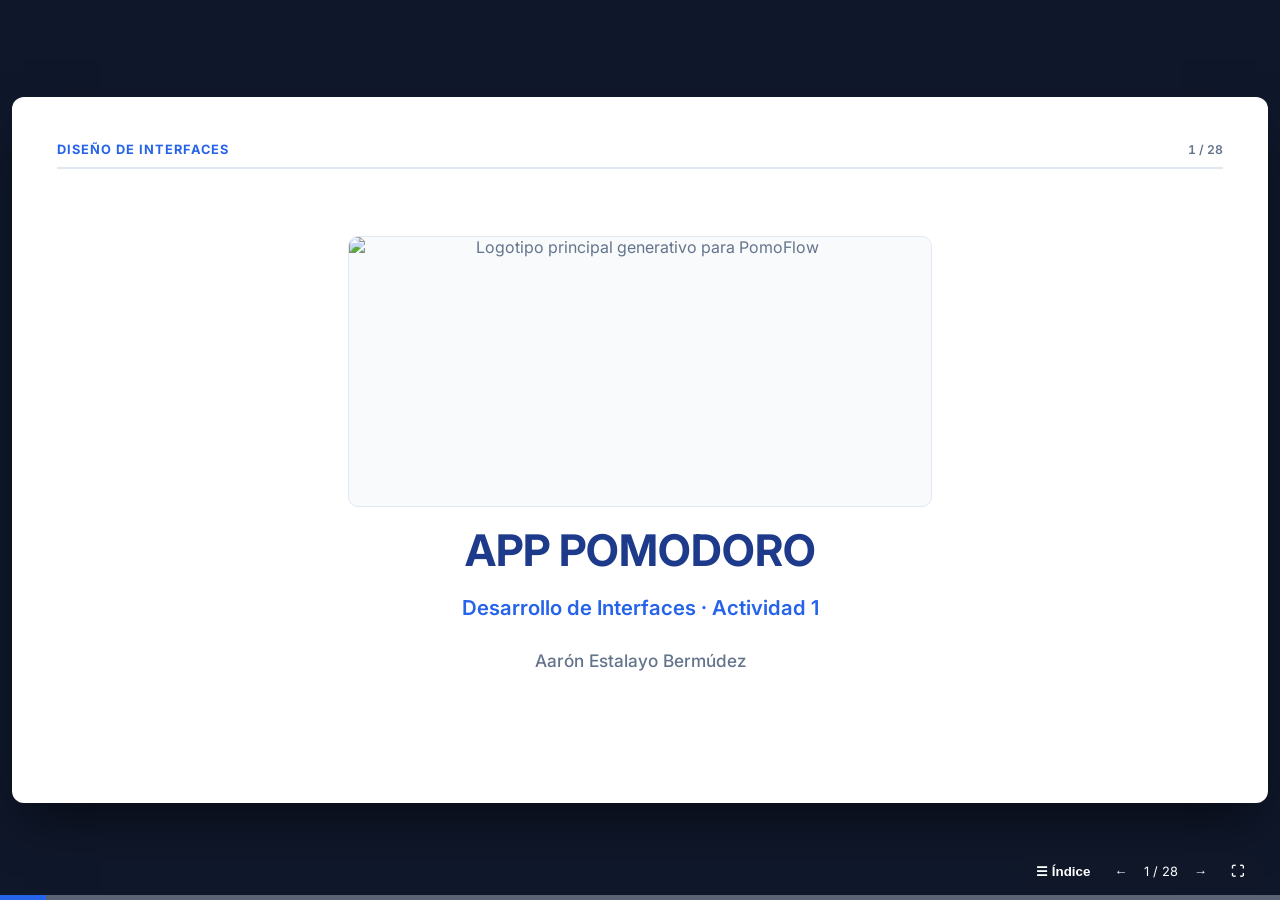
==== Web.html @ 48712a4d "Add files via upload" ====
<!DOCTYPE html>
<html lang="es">
<head>
  <meta charset="UTF-8" />
  <meta name="viewport" content="width=device-width, initial-scale=1.0" />
  <title>DISEÑO DE INTERFACES - Actividad 1: PomoFlow</title>
  <link rel="preconnect" href="https://fonts.googleapis.com" />
  <link rel="preconnect" href="https://fonts.gstatic.com" crossorigin />
  <link href="https://fonts.googleapis.com/css2?family=Inter:wght@400;500;600;700&display=swap" rel="stylesheet" />

  <style>
    :root {
      --bg-outer: #0f172a;
      --bg-slide: #ffffff;
      --bg-subtle: #f8fafc;
      --primary: #1e3a8a;
      --accent: #2563eb;
      --text-main: #1e293b;
      --text-muted: #64748b;
      --border-color: #cbd5e1;
      --font-main: 'Inter', -apple-system, BlinkMacSystemFont, "Segoe UI", Roboto, sans-serif;
      --slide-padding: clamp(1.5rem, 3.5vw, 3.2rem);
      --transition-speed: 0.35s;
    }

    * { box-sizing: border-box; margin: 0; padding: 0; }

    body {
      font-family: var(--font-main);
      background-color: var(--bg-outer);
      color: var(--text-main);
      height: 100vh;
      width: 100vw;
      overflow: hidden;
      display: flex;
      align-items: center;
      justify-content: center;
      user-select: none;
    }

    #presentation-wrapper {
      position: relative;
      width: 100vw;
      height: 100vh;
      display: flex;
      align-items: center;
      justify-content: center;
      padding: 12px;
    }

    #deck {
      position: relative;
      width: min(100%, calc((100vh - 24px) * (16 / 9)));
      aspect-ratio: 16 / 9;
      background-color: var(--bg-slide);
      border-radius: 12px;
      box-shadow: 0 25px 50px -12px rgba(0, 0, 0, 0.55);
      overflow: hidden;
    }

    .slide {
      position: absolute;
      inset: 0;
      padding: var(--slide-padding);
      padding-bottom: calc(var(--slide-padding) + 32px);
      display: flex;
      flex-direction: column;
      justify-content: space-between;
      opacity: 0;
      visibility: hidden;
      transform: translateX(24px);
      transition: opacity var(--transition-speed) ease, transform var(--transition-speed) ease, visibility var(--transition-speed);
      overflow-y: auto;
    }

    .slide.active { opacity: 1; visibility: visible; transform: translateX(0); z-index: 2; }
    .slide.prev { transform: translateX(-24px); }

    .slide-header {
      display: flex;
      justify-content: space-between;
      align-items: center;
      border-bottom: 2px solid #e2e8f0;
      padding-bottom: 0.65rem;
      margin-bottom: 1rem;
      flex-shrink: 0;
    }

    .slide-kicker { font-size: clamp(0.7rem, 1vw, 0.85rem); font-weight: 700; letter-spacing: 0.08em; text-transform: uppercase; color: var(--accent); }
    .slide-page-badge { font-size: clamp(0.72rem, 0.95vw, 0.82rem); color: var(--text-muted); font-weight: 600; font-variant-numeric: tabular-nums; }
    .slide-body { flex: 1; display: flex; flex-direction: column; justify-content: center; gap: 0.9rem; }
    .slide-grid { display: grid; grid-template-columns: 1fr 1fr; gap: 1.75rem; align-items: center; height: 100%; }
    .slide-grid.equal { grid-template-columns: 1fr 1fr; }
    
    h1 { font-size: clamp(1.8rem, 3.4vw, 3rem); color: var(--primary); line-height: 1.15; font-weight: 700; }
    h2 { font-size: clamp(1.2rem, 2.1vw, 1.7rem); color: var(--primary); line-height: 1.25; font-weight: 700; margin-bottom: 0.5rem; }
    p, li { font-size: clamp(0.86rem, 1.25vw, 1.04rem); line-height: 1.55; color: var(--text-main); }
    ul, ol { padding-left: 1.35rem; display: flex; flex-direction: column; gap: 0.45rem; }
    
    .narrative-box {
      background-color: var(--bg-subtle);
      border-left: 4px solid var(--accent);
      padding: 0.95rem 1.2rem;
      border-radius: 0 8px 8px 0;
      box-shadow: 0 1px 3px rgba(0, 0, 0, 0.04);
    }
    .meta-block {
      background-color: #eff6ff;
      border: 1px solid #bfdbfe;
      padding: 0.85rem 1.05rem;
      border-radius: 8px;
      font-size: clamp(0.8rem, 1.05vw, 0.92rem);
      color: #1e40af;
      margin-top: 0.85rem;
    }

    .cover-layout { justify-content: center; align-items: center; text-align: center; gap: 1.1rem; }
    .cover-logo { width: 340px; height: 180px; }
    .cover-subtitle { font-size: clamp(1rem, 1.6vw, 1.35rem); font-weight: 600; color: var(--accent); }
    .cover-author { font-size: clamp(0.95rem, 1.35vw, 1.15rem); font-weight: 500; color: var(--text-muted); margin-top: 0.4rem; }

    .image-placeholder2, .image-placeholder {
      position: relative;
      width: 100%;
      height: 100%;
      min-height: 200px;
      border-radius: 10px;
      display: flex;
      flex-direction: column;
      align-items: center;
      justify-content: center;
      text-align: center;
      color: var(--text-muted);
      overflow: hidden;
      border: 1px solid #e2e8f0;
      background-color: var(--bg-subtle);
    }
    .image-placeholder2 { width: 50%; height: 50%; min-height: 200px; }

    .image-placeholder img {
      width: 100%;
      height: 100%;
      object-fit: cover;
      object-position: top center;
      border-radius: 8px;
      position: relative;
      z-index: 2;
    }
    .image-placeholder.gallery img:not(:first-of-type) { display: none; }
    .image-placeholder.gallery.has-images { cursor: pointer; transition: transform 0.25s ease, box-shadow 0.25s ease; }
    .image-placeholder.gallery.has-images:hover { transform: scale(1.015); box-shadow: 0 12px 26px -6px rgba(37, 99, 235, 0.25); }

    .gallery-badge {
      position: absolute;
      bottom: 12px;
      right: 12px;
      z-index: 3;
      background: rgba(15, 23, 42, 0.88);
      color: #ffffff;
      font-size: 0.74rem;
      font-weight: 600;
      padding: 6px 12px;
      border-radius: 999px;
      opacity: 0;
      transition: opacity 0.22s ease;
    }
    .image-placeholder.gallery.has-multiple:hover .gallery-badge { opacity: 1; }

    #gallery-lightbox {
      position: absolute;
      inset: 0;
      z-index: 60;
      background: rgba(15, 23, 42, 0.94);
      backdrop-filter: blur(8px);
      display: flex;
      flex-direction: column;
      justify-content: space-between;
      padding: 14px 18px;
      color: #f8fafc;
      opacity: 0;
      visibility: hidden;
      transition: opacity 0.25s ease, visibility 0.25s ease;
    }
    #gallery-lightbox.open { opacity: 1; visibility: visible; }
    .lb-topbar { display: flex; justify-content: space-between; align-items: center; }
    .lb-close { background: rgba(255, 255, 255, 0.12); border: none; color: #fff; width: 34px; height: 34px; border-radius: 50%; cursor: pointer; }
    .lb-stage { position: relative; flex: 1; display: flex; align-items: center; justify-content: center; }
    .lb-stage img { max-width: 84%; max-height: 100%; object-fit: contain; border-radius: 6px; }
    .lb-nav { position: absolute; top: 50%; transform: translateY(-50%); background: rgba(255,255,255,0.14); border: none; color: #fff; width: 40px; height: 40px; border-radius: 50%; cursor: pointer; }
    .lb-nav.prev { left: 4px; } .lb-nav.next { right: 4px; }
    .lb-footer { display: flex; flex-direction: column; align-items: center; gap: 8px; }
    .lb-thumbs { display: flex; gap: 8px; justify-content: center; flex-wrap: wrap; }
    .lb-thumb-btn { width: 52px; height: 36px; border: 2px solid transparent; border-radius: 5px; background: rgba(255,255,255,0.08); cursor: pointer; overflow: hidden; }
    .lb-thumb-btn img { width: 100%; height: 100%; object-fit: cover; }

    .controls-bar {
      position: absolute; bottom: 12px; right: 16px; z-index: 20; display: flex; align-items: center; gap: 8px;
      background: rgba(15, 23, 42, 0.88); padding: 5px 12px; border-radius: 999px; color: #fff; font-size: 0.8rem;
    }
    .controls-bar button { background: transparent; border: none; color: #fff; cursor: pointer; padding: 4px 8px; font-weight: 600; }
    .progress-track { position: absolute; bottom: 0; left: 0; width: 100%; height: 5px; background: rgba(203, 213, 225, 0.4); z-index: 25; }
    .progress-fill { height: 100%; width: 0%; background: var(--accent); transition: width var(--transition-speed) ease; }

    #sidebar-index {
      position: absolute; top: 0; left: 0; bottom: 0; width: min(330px, 80vw); background: #0f172a; color: #f8fafc;
      z-index: 40; transform: translateX(-100%); transition: transform 0.3s ease; display: flex; flex-direction: column;
    }
    #sidebar-index.open { transform: translateX(0); }
    .sidebar-header { padding: 1rem 1.2rem; border-bottom: 1px solid rgba(255,255,255,0.12); display: flex; justify-content: space-between; align-items: center; font-weight: 700; }
    #index-list { list-style: none; padding: 0.6rem; overflow-y: auto; flex: 1; display: flex; flex-direction: column; gap: 4px; }
    #index-list li button { width: 100%; text-align: left; background: transparent; border: none; color: #cbd5e1; padding: 0.55rem 0.75rem; border-radius: 6px; cursor: pointer; }
    #index-list li button:hover, #index-list li button.current { background: var(--accent); color: #fff; font-weight: 600; }
  </style>
</head>
<body>

  <div id="presentation-wrapper">
    <main id="deck" aria-live="polite">

      <!-- Slide 1 -->
      <section class="slide active" data-title="Portada">
        <div class="slide-header"><span class="slide-kicker">DISEÑO DE INTERFACES</span><span class="slide-page-badge"></span></div>
        <div class="slide-body cover-layout">
          <div class="image-placeholder2 gallery cover-logo">
            <img src="./imagenes/Gemini_Generated_Image_gydas7gydas7gyda.jpg" alt="Logotipo principal generativo para PomoFlow" style="width: 100%; height: 100%">
          </div>
          <h1>APP POMODORO</h1>
          <p class="cover-subtitle">Desarrollo de Interfaces · Actividad 1</p>
          <p class="cover-author">Aarón Estalayo Bermúdez</p>
        </div>
      </section>

      <!-- Slide 3 -->
      <section class="slide" data-title="Ideación y Prompt Inicial">
        <div class="slide-header"><span class="slide-kicker">FASE DE IDEACIÓN</span><span class="slide-page-badge"></span></div>
        <div class="slide-body slide-grid">
          <div>
            <h2>Prompt Inicial</h2>
            <div class="narrative-box">
              <p>Comencé utilizando <strong>Gemini</strong> para plantear las funcionalidades base de la herramienta Pomodoro.</p>
            </div>
          </div>
          <div class="image-placeholder gallery">
            <img src="./imagenes/IMG1.png" alt="Vista general del chat de ideación inicial">
            <img src="./imagenes/IMG2.png" alt="Listado estructurado de funciones sugeridas por la IA">
            <img src="./imagenes/IMG3.png" alt="Ajustes y refinamiento de requerimientos funcionales">
          </div>
        </div>
      </section>

      <!-- Slide 4 -->
      <section class="slide" data-title="Prompt Base">
        <div class="slide-header"><span class="slide-kicker">FASE DE IDEACIÓN</span><span class="slide-page-badge"></span></div>
        <div class="slide-body slide-grid">
          <div>
            <h2>Estructuración del Prompt</h2>
            <div class="narrative-box">
              <p>Redacción del prompt maestro para fijar los cimientos del código web inicial.</p>
            </div>
          </div>
          <div class="image-placeholder gallery">
            <img src="./imagenes/IMG4.png" alt="Bloque de especificaciones del prompt maestro">
          </div>
        </div>
      </section>

      <!-- Slide 5 -->
      <section class="slide" data-title="Interfaz y Prompt">
        <div class="slide-header"><span class="slide-kicker">DISEÑO DE INTERFAZ</span><span class="slide-page-badge"></span></div>
        <div class="slide-body slide-grid">
          <div>
            <h2>Ajustes de Diseño</h2>
            <div class="narrative-box">
              <p>Modificaciones estéticas y de distribución solicitadas en el prompt.</p>
            </div>
          </div>
          <div class="image-placeholder gallery">
            <img src="./imagenes/IMG5.png" alt="Directrices de diseño visual añadidas en el chat">
          </div>
        </div>
      </section>

      <!-- Slide 6 -->
      <section class="slide" data-title="Versión 1">
        <div class="slide-header"><span class="slide-kicker">PROTOTIPO 1</span><span class="slide-page-badge"></span></div>
        <div class="slide-body slide-grid">
          <div>
            <h2>Primer Prototipo</h2>
            <div class="narrative-box">
              <p>Ejecución del prompt maestro para generar la estructura básica y visual.</p>
            </div>
          </div>
          <div class="image-placeholder gallery">
            <img src="./imagenes/IMG6.png" alt="Lanzamiento del código inicial en la interfaz">
            <img src="./imagenes/VERS1_IMG7.png" alt="Vista del temporizador renderizado en pantalla">
            <img src="./imagenes/VERS1_IMG8.png" alt="Despliegue del panel de opciones secundarias">
            <img src="./imagenes/VERS1_IMG9.png" alt="Selectores de temas y sección de tareas básica">
          </div>
        </div>
      </section>

      <!-- Slide 8 -->
      <section class="slide" data-title="Depuración Inicial">
        <div class="slide-header"><span class="slide-kicker">DEPURACIÓN</span><span class="slide-page-badge"></span></div>
        <div class="slide-body slide-grid">
          <div>
            <h2>Depuración Inicial</h2>
            <div class="narrative-box">
              <p>Corrección de pequeños errores de ejecución detectados durante las primeras pruebas.</p>
            </div>
          </div>
          <div class="image-placeholder gallery">
            <img src="./imagenes/IMG7.png" alt="Aviso de consola corregido de forma automática">
            <img src="./imagenes/IMG8.png" alt="Fragmento de código reescrito para resolver fallos">
            <img src="./imagenes/IMG9.png" alt="Validación de scripts tras la primera depuración">
          </div>
        </div>
      </section>

      <!-- Slide 9 -->
      <section class="slide" data-title="Notificaciones">
        <div class="slide-header"><span class="slide-kicker">DEPURACIÓN</span><span class="slide-page-badge"></span></div>
        <div class="slide-body slide-grid">
          <div>
            <h2>Notificaciones de Escritorio</h2>
            <div class="narrative-box">
              <p>Revisión y ajuste de los permisos de la API de notificaciones del navegador.</p>
            </div>
          </div>
          <div class="image-placeholder gallery">
            <img src="./imagenes/IMG10.png" alt="Código de implementación de alertas nativas">
            <img src="./imagenes/IMG11.png" alt="Explicación del asistente sobre los permisos web">
          </div>
        </div>
      </section>

      <!-- Slide 10 -->
      <section class="slide" data-title="Versión 2">
        <div class="slide-header"><span class="slide-kicker">PROTOTIPO 2</span><span class="slide-page-badge"></span></div>
        <div class="slide-body slide-grid">
          <div>
            <h2>Segundo Prototipo</h2>
            <div class="narrative-box">
              <p>Integración de correcciones y estabilización de la barra lateral.</p>
            </div>
          </div>
          <div class="image-placeholder gallery">
            <img src="./imagenes/VER2_IMG1.png" alt="Menús laterales estables en la segunda versión">
            <img src="./imagenes/VERS1_IMG8.png" alt="Comparativa con el panel del prototipo anterior">
          </div>
        </div>
      </section>

      <!-- Slide 11 -->
      <section class="slide" data-title="Gestor de Tareas">
        <div class="slide-header"><span class="slide-kicker">ITERACIÓN UX</span><span class="slide-page-badge"></span></div>
        <div class="slide-body slide-grid">
          <div>
            <h2>Gestión de Tareas y Metas</h2>
            <div class="narrative-box">
              <p>Corrección del almacenamiento local y reubicación ergonómica del panel de tareas.</p>
            </div>
          </div>
          <div class="image-placeholder gallery">
            <img src="./imagenes/IMG12.png" alt="Pruebas de guardado síncrono en localStorage">
            <img src="./imagenes/IMG13.png" alt="Optimización de funciones de persistencia de datos">
            <img src="./imagenes/IMG14.png" alt="Reposicionamiento del menú flotante inferior">
          </div>
        </div>
      </section>

      <!-- Slide 12 -->
      <section class="slide" data-title="Versión 3">
        <div class="slide-header"><span class="slide-kicker">PROTOTIPO 3</span><span class="slide-page-badge"></span></div>
        <div class="slide-body slide-grid">
          <div>
            <h2>Tercer Prototipo</h2>
            <div class="narrative-box">
              <p>Despliegue del nuevo acceso rápido al gestor de tareas y subtareas.</p>
            </div>
          </div>
          <div class="image-placeholder gallery">
            <img src="./imagenes/VER3_IMG1.png" alt="Botón flotante de tareas en la esquina inferior">
            <img src="./imagenes/VER3_IMG2.png" alt="Panel desplegado de creación de pendientes">
            <img src="./imagenes/VER3_IMG3.png" alt="Subtareas con barras de progreso detalladas">
            <img src="./imagenes/VER3_IMG4.png" alt="Sintonización visual entre reloj y tareas">
            <img src="./imagenes/VER2_IMG3.png" alt="Estado anterior de la interfaz de control">
          </div>
        </div>
      </section>

      <!-- Slide 13 -->
      <section class="slide" data-title="Auditoría Claude">
        <div class="slide-header"><span class="slide-kicker">AUDITORÍA</span><span class="slide-page-badge"></span></div>
        <div class="slide-body slide-grid">
          <div>
            <h2>Auditoría de Código en Claude</h2>
            <div class="narrative-box">
              <p>Revisión técnica para optimizar rendimiento, Modo Zen y estabilidad general.</p>
            </div>
          </div>
          <div class="image-placeholder gallery">
            <img src="./imagenes/CLOUDE_IMG1.png" alt="Informe de recomendaciones técnicas emitido por Claude">
          </div>
        </div>
      </section>

      <!-- Slide 14 -->
      <section class="slide" data-title="Parches Gemini">
        <div class="slide-header"><span class="slide-kicker">OPTIMIZACIÓN</span><span class="slide-page-badge"></span></div>
        <div class="slide-body slide-grid">
          <div>
            <h2>Aplicación de Parches</h2>
            <div class="narrative-box">
              <p>Traslado de las mejoras de auditoría para su compilación y corrección de sintaxis.</p>
            </div>
          </div>
          <div class="image-placeholder gallery">
            <img src="./imagenes/IMG15.png" alt="Traspaso de directrices al entorno de desarrollo">
            <img src="./imagenes/CLOUDE_IMG2.png" alt="Resultado de la compilación de parches en el código">
          </div>
        </div>
      </section>

      <!-- Slide 15 -->
      <section class="slide" data-title="Modo Zen">
        <div class="slide-header"><span class="slide-kicker">MICRO-INTERACCIONES</span><span class="slide-page-badge"></span></div>
        <div class="slide-body slide-grid">
          <div>
            <h2>Auto-ocultación en Modo Zen</h2>
            <div class="narrative-box">
              <p>Desvanecimiento inteligente de controles tras periodos de inactividad.</p>
            </div>
          </div>
          <div class="image-placeholder gallery">
            <img src="./imagenes/IMG16.png" alt="Controles activos antes de la inactividad">
            <img src="./imagenes/IMG17.png" alt="Pantalla limpia sin elementos flotantes molestos">
          </div>
        </div>
      </section>

      <!-- Slide 16 -->
      <section class="slide" data-title="Iteración DeepSeek">
        <div class="slide-header"><span class="slide-kicker">REFINAMIENTO</span><span class="slide-page-badge"></span></div>
        <div class="slide-body slide-grid">
          <div>
            <h2>Iteración en DeepSeek (v3.0)</h2>
            <div class="narrative-box">
              <p>Tercera perspectiva enfocada en pulido visual y detección de bugs residuales.</p>
            </div>
          </div>
          <div class="image-placeholder gallery">
            <img src="./imagenes/DEPP_1.png" alt="Propuestas de mejora visual evaluadas en DeepSeek">
            <img src="./imagenes/DEPP_2.png" alt="Generación de código actualizado tras la revisión">
          </div>
        </div>
      </section>

      <!-- Slide 17 -->
      <section class="slide" data-title="Versión 4">
        <div class="slide-header"><span class="slide-kicker">PROTOTIPO 4</span><span class="slide-page-badge"></span></div>
        <div class="slide-body slide-grid">
          <div>
            <h2>Cuarto Prototipo</h2>
            <div class="narrative-box">
              <p>Estilo e interactividad mejorados según las propuestas de DeepSeek.</p>
            </div>
          </div>
          <div class="image-placeholder gallery">
            <img src="./imagenes/PRO5_1.png" alt="Pantalla principal rediseñada en la versión 4">
            <img src="./imagenes/PRO5_2.png" alt="Panel analítico de estadísticas renovado">
            <img src="./imagenes/PRO5_3.png" alt="Mapa de calor de actividad acumulada">
            <img src="./imagenes/PRO5_4.png" alt="Selector de temas visuales personalizados">
            <img src="./imagenes/PRO5_5.png" alt="Guía flotante de atajos de teclado">
            <img src="./imagenes/PRO5_6.png" alt="Gestor de tareas optimizado">
          </div>
        </div>
      </section>

      <!-- Slide 18 -->
      <section class="slide" data-title="Resumen Técnico">
        <div class="slide-header"><span class="slide-kicker">SALTO CUALITATIVO</span><span class="slide-page-badge"></span></div>
        <div class="slide-body">
          <h2>Evolución de PomoFlow: De MVP a Aplicación Pro</h2>
          <p>Consolidación técnica tras las auditorías multi-IA para garantizar estabilidad y accesibilidad:</p>
          <ol>
            <li><strong>Reloj preciso:</strong> Marcas de tiempo reales con <code>Date.now()</code>.</li>
            <li><strong>Analíticas avanzadas:</strong> Mapa de calor de 90 días y notificaciones Toast.</li>
            <li><strong>Sincronización:</strong> Persistencia local robusta y soporte para PWA.</li>
          </ol>
        </div>
      </section>

      <!-- Slide 19 -->
      <section class="slide" data-title="Atajos y Relojes">
        <div class="slide-header"><span class="slide-kicker">PERSONALIZACIÓN</span><span class="slide-page-badge"></span></div>
        <div class="slide-body slide-grid">
          <div>
            <h2>Atajos y Diseño de Relojes</h2>
            <div class="narrative-box">
              <p>Asignación de bindings de teclado y solicitud de relojes diferenciados por tema.</p>
            </div>
          </div>
          <div class="image-placeholder gallery">
            <img src="./imagenes/DEPP_4.png" alt="Panel de control de atajos y esferas horarias">
          </div>
        </div>
      </section>

      <!-- Slide 20 -->
      <section class="slide" data-title="Referencias Visuales">
        <div class="slide-header"><span class="slide-kicker">DIRECCIÓN DE ARTE</span><span class="slide-page-badge"></span></div>
        <div class="slide-body slide-grid">
          <div>
            <h2>Relojes Personalizados por Tema</h2>
            <div class="narrative-box">
              <p>Aporte de imágenes de referencia para guiar el diseño de los relojes:</p>
            </div>
            <ul class="mt-sm">
              <li><strong>Lo-Fi:</strong> despertador analógico retro de los 90.</li>
              <li><strong>Cyberpunk:</strong> circuito electrónico expuesto.</li>
              <li><strong>Vintage:</strong> reloj de madera oscura con números romanos.</li>
              <li><strong>Light:</strong> diseño minimalista de oficina.</li>
            </ul>
          </div>
          <div class="image-placeholder gallery">
            <img src="./imagenes/DEPP_5.png" alt="Esquema conceptual y directrices artísticas de esferas">
          </div>
        </div>
      </section>

      <!-- Slide 21 -->
      <section class="slide" data-title="Ajuste de Esferas">
        <div class="slide-header"><span class="slide-kicker">AJUSTE VISUAL</span><span class="slide-page-badge"></span></div>
        <div class="slide-body slide-grid">
          <div>
            <h2>Ajuste de Esferas</h2>
            <div class="narrative-box">
              <p>Corrección de coordenadas SVG y aislamiento de clases para evitar solapamientos.</p>
            </div>
          </div>
          <div class="image-placeholder gallery">
            <img src="./imagenes/DEPP_6.png" alt="Corrección de coordenadas en números romanos">
            <img src="./imagenes/DEPP_7.png" alt="Reporte de superposición de elementos gráficos">
            <img src="./imagenes/DEPP_9.png" alt="Aislamiento correcto de clases CSS por tema">
          </div>
        </div>
      </section>

      <!-- Slide 22 -->
      <section class="slide" data-title="Porcentaje de Tareas">
        <div class="slide-header"><span class="slide-kicker">FEEDBACK VISUAL</span><span class="slide-page-badge"></span></div>
        <div class="slide-body slide-grid">
          <div>
            <h2>Porcentaje de Progreso</h2>
            <div class="narrative-box">
              <p>Implementación del widget circular con el porcentaje de tareas cumplidas.</p>
            </div>
          </div>
          <div class="image-placeholder gallery">
            <img src="./imagenes/DEPP_8.png" alt="Widget numérico de porcentaje de tareas completadas">
          </div>
        </div>
      </section>

      <!-- Slide 23 -->
      <section class="slide" data-title="Música y Datos">
        <div class="slide-header"><span class="slide-kicker">FUNCIONALIDADES AVANZADAS</span><span class="slide-page-badge"></span></div>
        <div class="slide-body slide-grid">
          <div>
            <h2>Música Local y Gestión de Datos</h2>
            <div class="narrative-box">
              <p>Reproductor MP3 mediante IndexedDB, copias de seguridad JSON e internacionalización.</p>
            </div>
          </div>
          <div class="image-placeholder gallery">
            <img src="./imagenes/IMG18.png" alt="Estructura IndexedDB para ficheros de audio locales">
            <img src="./imagenes/IMG19.png" alt="Panel de gestión de copias de seguridad de datos">
            <img src="./imagenes/IMG20.png" alt="Rediseño del botón identificativo del reproductor">
            <img src="./imagenes/IMG21.png" alt="Corrección de pausa y reproducción continua en audio">
          </div>
        </div>
      </section>

      <!-- Slide 24 -->
      <section class="slide" data-title="Versión 5">
        <div class="slide-header"><span class="slide-kicker">PROTOTIPO 5</span><span class="slide-page-badge"></span></div>
        <div class="slide-body slide-grid">
          <div>
            <h2>Versión 5 · Prototipo Avanzado</h2>
            <div class="narrative-box">
              <p>Entorno consolidado con reproductor multimedia y copias de seguridad operativas.</p>
            </div>
          </div>
          <div class="image-placeholder gallery">
            <img src="./imagenes/PRO_GEM_1.png" alt="Interfaz con el módulo de música multimedia operativo">
            <img src="./imagenes/PRO_GEM_2.png" alt="Opciones de exportación de estadísticas y ayuda">
            <img src="./imagenes/PRO_GEM_3.png" alt="Menú de selección de idioma integrado">
            <img src="./imagenes/PRO_GEM_4.png" alt="Estado general previo al modo flotante">
          </div>
        </div>
      </section>

      <!-- Slide 25 -->
      <section class="slide" data-title="Temporizador Flotante">
        <div class="slide-header"><span class="slide-kicker">ACABADO FINAL</span><span class="slide-page-badge"></span></div>
        <div class="slide-body slide-grid">
          <div>
            <h2>Acabado Final: Reloj Flotante</h2>
            <div class="narrative-box">
              <p>Diseño en Claude y desarrollo en Gemini del modo <em>Picture-in-Picture</em>.</p>
            </div>
          </div>
          <div class="image-placeholder gallery">
            <img src="./imagenes/CLOUD_1.png" alt="Prompt redactado en Claude para la API de ventana flotante">
            <img src="./imagenes/GEM_1.png" alt="Integración del script de reloj flotante en Gemini">
            <img src="./imagenes/GEM2.png" alt="Ventana independiente flotando sobre el sistema operativo">
          </div>
        </div>
      </section>

      <!-- Slide 26 -->
      <section class="slide" data-title="Versión 6">
        <div class="slide-header"><span class="slide-kicker">PROTOTIPO 6</span><span class="slide-page-badge"></span></div>
        <div class="slide-body slide-grid equal">
          <div>
            <h2>Versión 6 · Prototipo Definitivo</h2>
            <div class="narrative-box">
              <p>Consolidación de PomoFlow Pro con 5 temas visuales, reproductor local, gestor avanzado de tareas y modo flotante universal.</p>
            </div>
          </div>
          <div class="image-placeholder gallery">
            <img src="./imagenes/GEM2.png" alt="Vista principal con temporizador flotante activo">
            <img src="./imagenes/Final_1.png" alt="Tema Vintage con esfera de madera y números romanos">
            <img src="./imagenes/Final_2.png" alt="Tema Lo-Fi Retro con diseño de despertador analógico">
            <img src="./imagenes/Final_3.png" alt="Tema Cyberpunk con estilo de circuito electrónico">
            <img src="./imagenes/Final_4.png" alt="Tema Botanic y panel general de configuración">
            <img src="./imagenes/Final_5.png" alt="Tema Light minimalista de oficina despejada">
            <img src="./imagenes/Final_6.png" alt="Panel analítico completo con mapa de calor">
            <img src="./imagenes/Final_7.png" alt="Gestor avanzado de tareas y reproductor de audio">
          </div>
        </div>
      </section>

      <!-- Slide 27 -->
      <section class="slide" data-title="Funcionalidades Prototipo 6">
        <div class="slide-header"><span class="slide-kicker">EVOLUCIÓN PROTOTIPO 6</span><span class="slide-page-badge"></span></div>
        <div class="slide-body">
          <h2>Consolidación de Funcionalidades</h2>
          <p>Hitos alcanzados en esta última iteración:</p>
          <ol>
            <li><strong>Universos Visuales:</strong> 5 estilos con esferas SVG independientes.</li>
            <li><strong>PiP Universal:</strong> Reloj flotante compatible con múltiples navegadores.</li>
            <li><strong>Sincronización:</strong> Persistencia local y exportación de analíticas.</li>
          </ol>
        </div>
      </section>

      <!-- Slide 28 -->
      <section class="slide" data-title="Auditoría Claude Global">
        <div class="slide-header"><span class="slide-kicker">AUDITORÍA GLOBAL</span><span class="slide-page-badge"></span></div>
        <div class="slide-body slide-grid">
          <div>
            <h2>Auditoría y Peticiones a Claude</h2>
            <div class="narrative-box">
              <p>Revisión integral desglosada por funciones y adaptación móvil avanzada.</p>
            </div>
          </div>
          <div class="image-placeholder gallery">
            <img src="./imagenes/Cloude_1_1.png" alt="Documento de análisis técnico detallado de Claude">
            <img src="./imagenes/Cloude_1_2.png" alt="Propuestas de optimización estructural en la interfaz">
          </div>
        </div>
      </section>

      <!-- Slide 29 -->
      <section class="slide" data-title="Depuración DeepSeek">
        <div class="slide-header"><span class="slide-kicker">REFINAMIENTO TÉCNICO</span><span class="slide-page-badge"></span></div>
        <div class="slide-body slide-grid">
          <div>
            <h2>Refinamiento y Depuración en DeepSeek</h2>
            <div class="narrative-box">
              <p>Plan por fases: marcas de tiempo, Service Workers y PiP universal.</p>
            </div>
          </div>
          <div class="image-placeholder gallery">
            <img src="./imagenes/DEPP_1_1.png" alt="Panel de control aplicando parches multiplataforma">
          </div>
        </div>
      </section>

      <!-- Slide 30 -->
      <section class="slide" data-title="Prototipo Final Definitivo">
        <div class="slide-header"><span class="slide-kicker">PROTOTIPO FINAL (v6)</span><span class="slide-page-badge"></span></div>
        <div class="slide-body slide-grid">
          <div>
            <h2>Versión Final Definitiva</h2>
            <div class="narrative-box">
              <p>Entorno de productividad robusto, impecable y plenamente accesible.</p>
            </div>
          </div>
          <div class="image-placeholder gallery">
            <img src="./imagenes/Prototipo_Final.png" alt="Temporizador en marcha con anillo de progreso y tareas completadas">
            <img src="./imagenes/Prototipo_Final_2.png" alt="Panel desplegable de tareas y notificación Toast inferior">
            <img src="./imagenes/Prototipo_Final_3.png" alt="Modal central de atajos de teclado rápidos">
            <img src="./imagenes/Prototipo_Final_4.png" alt="Ventana modal Acerca de PomoFlow">
            <img src="./imagenes/Prototipo_Final_5.png" alt="Tema Vintage activo con librería clásica">
            <img src="./imagenes/Prototipo_Final_6.png" alt="Tema Lo-Fi Retro activo con tonos cálidos">
            <img src="./imagenes/Prototipo_Final_7.png" alt="Panel lateral de configuración de ajustes">
            <img src="./imagenes/Prototipo_Final_8.png" alt="Ajustes de audio, volumen y selector de música">
            <img src="./imagenes/Prototipo_Final_9.png" alt="Estadísticas completas con mapa de calor">
            <img src="./imagenes/Prototipo_Final_10.png" alt="Modo Zen inmersivo con controles ocultos">
            <img src="./imagenes/Prototipo_Final_11.png" alt="Tema Cyberpunk activo con neón y celda de energía">
            <img src="./imagenes/Prototipo_Final_12.png" alt="Tema Botanic activo con vegetación inmersiva">
            <img src="./imagenes/Prototipo_Final_13.png" alt="Vista adaptada de la aplicación a pantalla completa">
          </div>
        </div>
      </section>

      <!-- Lightbox -->
      <div id="gallery-lightbox" role="dialog" aria-modal="true" aria-label="Galería de imágenes" hidden>
        <div class="lb-topbar">
          <span class="lb-counter" id="lb-counter">1 / 1</span>
          <button type="button" class="lb-close" id="lb-close" title="Cerrar (Esc)">✕</button>
        </div>
        <div class="lb-stage" id="lb-stage">
          <button type="button" class="lb-nav prev" id="lb-prev" title="Anterior">←</button>
          <img id="lb-img" src="" alt="" />
          <button type="button" class="lb-nav next" id="lb-next" title="Siguiente">→</button>
        </div>
        <div class="lb-footer">
          <div class="lb-thumbs" id="lb-thumbs"></div>
        </div>
      </div>

    </main>

    <div class="progress-track"><div class="progress-fill" id="progress-fill"></div></div>
    <nav class="controls-bar" aria-label="Controles">
      <button id="btn-index" title="Índice (M)">☰ Índice</button>
      <button id="btn-prev" title="Anterior">←</button>
      <span id="slide-counter">1 / 30</span>
      <button id="btn-next" title="Siguiente">→</button>
      <button id="btn-fullscreen" title="Pantalla completa (F)">⛶</button>
    </nav>
    <aside id="sidebar-index" aria-label="Índice">
      <div class="sidebar-header"><span>Índice</span><button id="btn-close-index">✕</button></div>
      <ul id="index-list"></ul>
    </aside>
  </div>

  <script>
    (() => {
      const deck = document.getElementById('deck');
      const slides = Array.from(deck.querySelectorAll('.slide'));
      const counterEl = document.getElementById('slide-counter');
      const progressEl = document.getElementById('progress-fill');
      const indexListEl = document.getElementById('index-list');
      const sidebarEl = document.getElementById('sidebar-index');

      const lbEl = document.getElementById('gallery-lightbox');
      const lbImg = document.getElementById('lb-img');
      const lbCounter = document.getElementById('lb-counter');
      const lbThumbs = document.getElementById('lb-thumbs');
      const lbPrev = document.getElementById('lb-prev');
      const lbNext = document.getElementById('lb-next');
      const lbClose = document.getElementById('lb-close');
      const lbStage = document.getElementById('lb-stage');

      let current = 0;
      const total = slides.length;
      let lbImages = [];
      let lbIndex = 0;
      let lbTriggerEl = null;

      function isLightboxOpen() { return lbEl.classList.contains('open'); }

      function renderLightbox() {
        const item = lbImages[lbIndex];
        if (!item) return;
        lbImg.src = item.src;
        lbImg.alt = item.alt;
        lbCounter.textContent = `${lbIndex + 1} / ${lbImages.length}`;
        const multiple = lbImages.length > 1;
        lbPrev.classList.toggle('hidden', !multiple);
        lbNext.classList.toggle('hidden', !multiple);
        Array.from(lbThumbs.children).forEach((btn, i) => { btn.classList.toggle('active', i === lbIndex); });
      }

      function openLightbox(images, startIndex, triggerEl) {
        if (!images.length) return;
        lbImages = images;
        lbIndex = startIndex;
        lbTriggerEl = triggerEl || document.activeElement;
        lbThumbs.innerHTML = '';
        if (images.length > 1) {
          images.forEach((imgObj, i) => {
            const btn = document.createElement('button');
            btn.type = 'button';
            btn.className = 'lb-thumb-btn';
            const thumb = document.createElement('img');
            thumb.src = imgObj.src;
            btn.appendChild(thumb);
            btn.addEventListener('click', (e) => { e.stopPropagation(); lbIndex = i; renderLightbox(); });
            lbThumbs.appendChild(btn);
          });
        }
        renderLightbox();
        lbEl.hidden = false;
        requestAnimationFrame(() => { lbEl.classList.add('open'); lbClose.focus(); });
      }

      function closeLightbox() {
        if (!isLightboxOpen()) return;
        lbEl.classList.remove('open');
        lbEl.hidden = true;
        if (lbTriggerEl && typeof lbTriggerEl.focus === 'function') lbTriggerEl.focus();
      }

      lbClose.addEventListener('click', (e) => { e.stopPropagation(); closeLightbox(); });
      lbPrev.addEventListener('click', (e) => { e.stopPropagation(); lbIndex = (lbIndex - 1 + lbImages.length) % lbImages.length; renderLightbox(); });
      lbNext.addEventListener('click', (e) => { e.stopPropagation(); lbIndex = (lbIndex + 1) % lbImages.length; renderLightbox(); });
      lbEl.addEventListener('click', (e) => { if (e.target === lbEl || e.target === lbStage) closeLightbox(); });

      deck.querySelectorAll('.image-placeholder.gallery').forEach((container) => {
        const imgs = Array.from(container.querySelectorAll('img'));
        if (imgs.length === 0) return;
        const items = imgs.map((img) => ({ src: img.getAttribute('src'), alt: (img.getAttribute('alt') || '').trim() }));
        container.classList.add('has-images');
        container.setAttribute('role', 'button');
        container.setAttribute('tabindex', '0');
        if (items.length > 1) {
          container.classList.add('has-multiple');
          const badge = document.createElement('span');
          badge.className = 'gallery-badge';
          badge.textContent = `Ver ${items.length} imágenes`;
          container.appendChild(badge);
        }
        const triggerOpen = () => openLightbox(items, 0, container);
        container.addEventListener('click', triggerOpen);
        container.addEventListener('keydown', (e) => { if (e.key === 'Enter' || e.key === ' ') { e.preventDefault(); triggerOpen(); } });
      });

      slides.forEach((slide, idx) => {
        const pageBadge = slide.querySelector('.slide-page-badge');
        if (pageBadge) pageBadge.textContent = `${idx + 1} / ${total}`;
        const li = document.createElement('li');
        const btn = document.createElement('button');
        btn.textContent = `${idx + 1}. ${slide.dataset.title || 'Diapositiva'}`;
        btn.addEventListener('click', () => { current = idx; updateUI(); sidebarEl.classList.remove('open'); });
        li.appendChild(btn);
        indexListEl.appendChild(li);
      });

      const indexButtons = Array.from(indexListEl.querySelectorAll('button'));

      function updateUI() {
        slides.forEach((slide, idx) => {
          slide.classList.remove('active', 'prev');
          if (idx === current) { slide.classList.add('active'); slide.scrollTop = 0; }
          else if (idx < current) slide.classList.add('prev');
        });
        indexButtons.forEach((btn, idx) => { btn.classList.toggle('current', idx === current); });
        counterEl.textContent = `${current + 1} / ${total}`;
        progressEl.style.width = `${total > 1 ? ((current + 1) / total) * 100 : 100}%`;
      }

      document.getElementById('btn-next').addEventListener('click', () => { if (current < total - 1) { current++; updateUI(); } });
      document.getElementById('btn-prev').addEventListener('click', () => { if (current > 0) { current--; updateUI(); } });
      document.getElementById('btn-fullscreen').addEventListener('click', () => {
        if (!document.documentElement.contains(document.fullscreenElement)) document.documentElement.requestFullscreen().catch(() => {});
        else document.exitFullscreen().catch(() => {});
      });
      document.getElementById('btn-index').addEventListener('click', () => sidebarEl.classList.toggle('open'));
      document.getElementById('btn-close-index').addEventListener('click', () => sidebarEl.classList.remove('open'));

      document.addEventListener('keydown', (e) => {
        if (isLightboxOpen()) {
          if (e.key === 'ArrowRight') { e.preventDefault(); lbIndex = (lbIndex + 1) % lbImages.length; renderLightbox(); }
          else if (e.key === 'ArrowLeft') { e.preventDefault(); lbIndex = (lbIndex - 1 + lbImages.length) % lbImages.length; renderLightbox(); }
          else if (e.key === 'Escape') { e.preventDefault(); closeLightbox(); }
          return;
        }
        if (e.key === 'ArrowRight' || e.key === ' ') { e.preventDefault(); if (current < total - 1) { current++; updateUI(); } }
        else if (e.key === 'ArrowLeft') { e.preventDefault(); if (current > 0) { current--; updateUI(); } }
        else if (e.key.toLowerCase() === 'f') {
          if (!document.fullscreenElement) document.documentElement.requestFullscreen().catch(() => {});
          else document.exitFullscreen().catch(() => {});
        }
        else if (e.key.toLowerCase() === 'm') sidebarEl.classList.toggle('open');
        else if (e.key === 'Escape') sidebarEl.classList.remove('open');
      });

      updateUI();
    })();
  </script>
</body>
</html>
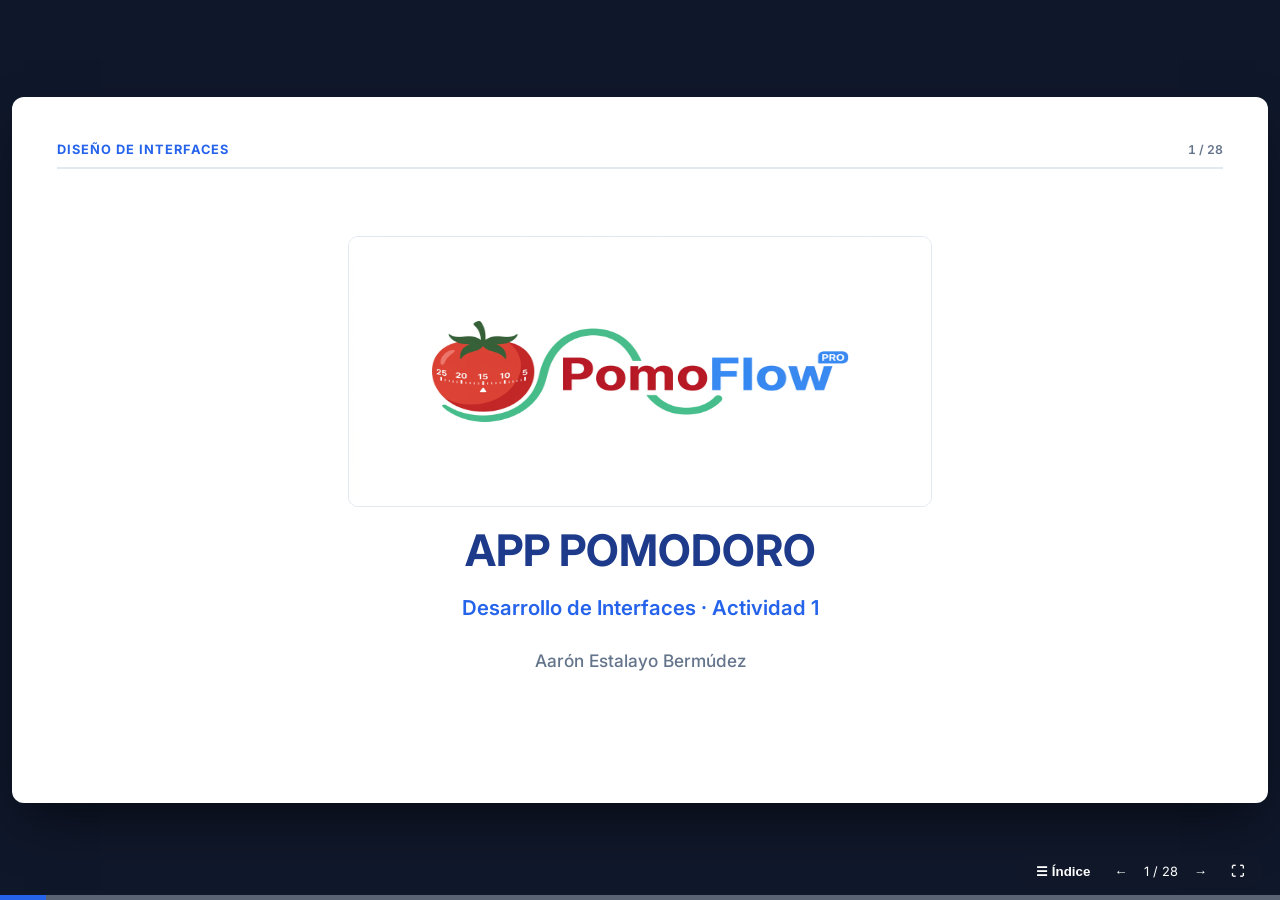
==== commit 01c6185e: "Update Web.html" ====
--- a/Web.html
+++ b/Web.html
@@ -222,7 +222,7 @@
         <div class="slide-header"><span class="slide-kicker">DISEÑO DE INTERFACES</span><span class="slide-page-badge"></span></div>
         <div class="slide-body cover-layout">
           <div class="image-placeholder2 gallery cover-logo">
-            <img src="./imagenes/Gemini_Generated_Image_gydas7gydas7gyda.jpg" alt="Logotipo principal generativo para PomoFlow" style="width: 100%; height: 100%">
+            <img src="./Gemini_Generated_Image_gydas7gydas7gyda.jpg" alt="Logotipo principal generativo para PomoFlow" style="width: 100%; height: 100%">
           </div>
           <h1>APP POMODORO</h1>
           <p class="cover-subtitle">Desarrollo de Interfaces · Actividad 1</p>
@@ -241,9 +241,9 @@
             </div>
           </div>
           <div class="image-placeholder gallery">
-            <img src="./imagenes/IMG1.png" alt="Vista general del chat de ideación inicial">
-            <img src="./imagenes/IMG2.png" alt="Listado estructurado de funciones sugeridas por la IA">
-            <img src="./imagenes/IMG3.png" alt="Ajustes y refinamiento de requerimientos funcionales">
+            <img src="./IMG1.png" alt="Vista general del chat de ideación inicial">
+            <img src="./IMG2.png" alt="Listado estructurado de funciones sugeridas por la IA">
+            <img src="./IMG3.png" alt="Ajustes y refinamiento de requerimientos funcionales">
           </div>
         </div>
       </section>
@@ -259,7 +259,7 @@
             </div>
           </div>
           <div class="image-placeholder gallery">
-            <img src="./imagenes/IMG4.png" alt="Bloque de especificaciones del prompt maestro">
+            <img src="./IMG4.png" alt="Bloque de especificaciones del prompt maestro">
           </div>
         </div>
       </section>
@@ -275,7 +275,7 @@
             </div>
           </div>
           <div class="image-placeholder gallery">
-            <img src="./imagenes/IMG5.png" alt="Directrices de diseño visual añadidas en el chat">
+            <img src="./IMG5.png" alt="Directrices de diseño visual añadidas en el chat">
           </div>
         </div>
       </section>
@@ -291,10 +291,10 @@
             </div>
           </div>
           <div class="image-placeholder gallery">
-            <img src="./imagenes/IMG6.png" alt="Lanzamiento del código inicial en la interfaz">
-            <img src="./imagenes/VERS1_IMG7.png" alt="Vista del temporizador renderizado en pantalla">
-            <img src="./imagenes/VERS1_IMG8.png" alt="Despliegue del panel de opciones secundarias">
-            <img src="./imagenes/VERS1_IMG9.png" alt="Selectores de temas y sección de tareas básica">
+            <img src="./IMG6.png" alt="Lanzamiento del código inicial en la interfaz">
+            <img src="./VERS1_IMG7.png" alt="Vista del temporizador renderizado en pantalla">
+            <img src="./VERS1_IMG8.png" alt="Despliegue del panel de opciones secundarias">
+            <img src="./VERS1_IMG9.png" alt="Selectores de temas y sección de tareas básica">
           </div>
         </div>
       </section>
@@ -310,9 +310,9 @@
             </div>
           </div>
           <div class="image-placeholder gallery">
-            <img src="./imagenes/IMG7.png" alt="Aviso de consola corregido de forma automática">
-            <img src="./imagenes/IMG8.png" alt="Fragmento de código reescrito para resolver fallos">
-            <img src="./imagenes/IMG9.png" alt="Validación de scripts tras la primera depuración">
+            <img src="./IMG7.png" alt="Aviso de consola corregido de forma automática">
+            <img src="./IMG8.png" alt="Fragmento de código reescrito para resolver fallos">
+            <img src="./IMG9.png" alt="Validación de scripts tras la primera depuración">
           </div>
         </div>
       </section>
@@ -328,8 +328,8 @@
             </div>
           </div>
           <div class="image-placeholder gallery">
-            <img src="./imagenes/IMG10.png" alt="Código de implementación de alertas nativas">
-            <img src="./imagenes/IMG11.png" alt="Explicación del asistente sobre los permisos web">
+            <img src="./IMG10.png" alt="Código de implementación de alertas nativas">
+            <img src="./IMG11.png" alt="Explicación del asistente sobre los permisos web">
           </div>
         </div>
       </section>
@@ -345,8 +345,8 @@
             </div>
           </div>
           <div class="image-placeholder gallery">
-            <img src="./imagenes/VER2_IMG1.png" alt="Menús laterales estables en la segunda versión">
-            <img src="./imagenes/VERS1_IMG8.png" alt="Comparativa con el panel del prototipo anterior">
+            <img src="./VER2_IMG1.png" alt="Menús laterales estables en la segunda versión">
+            <img src="./VERS1_IMG8.png" alt="Comparativa con el panel del prototipo anterior">
           </div>
         </div>
       </section>
@@ -362,9 +362,9 @@
             </div>
           </div>
           <div class="image-placeholder gallery">
-            <img src="./imagenes/IMG12.png" alt="Pruebas de guardado síncrono en localStorage">
-            <img src="./imagenes/IMG13.png" alt="Optimización de funciones de persistencia de datos">
-            <img src="./imagenes/IMG14.png" alt="Reposicionamiento del menú flotante inferior">
+            <img src="./IMG12.png" alt="Pruebas de guardado síncrono en localStorage">
+            <img src="./IMG13.png" alt="Optimización de funciones de persistencia de datos">
+            <img src="./IMG14.png" alt="Reposicionamiento del menú flotante inferior">
           </div>
         </div>
       </section>
@@ -380,11 +380,11 @@
             </div>
           </div>
           <div class="image-placeholder gallery">
-            <img src="./imagenes/VER3_IMG1.png" alt="Botón flotante de tareas en la esquina inferior">
-            <img src="./imagenes/VER3_IMG2.png" alt="Panel desplegado de creación de pendientes">
-            <img src="./imagenes/VER3_IMG3.png" alt="Subtareas con barras de progreso detalladas">
-            <img src="./imagenes/VER3_IMG4.png" alt="Sintonización visual entre reloj y tareas">
-            <img src="./imagenes/VER2_IMG3.png" alt="Estado anterior de la interfaz de control">
+            <img src="./VER3_IMG1.png" alt="Botón flotante de tareas en la esquina inferior">
+            <img src="./VER3_IMG2.png" alt="Panel desplegado de creación de pendientes">
+            <img src="./VER3_IMG3.png" alt="Subtareas con barras de progreso detalladas">
+            <img src="./VER3_IMG4.png" alt="Sintonización visual entre reloj y tareas">
+            <img src="./VER2_IMG3.png" alt="Estado anterior de la interfaz de control">
           </div>
         </div>
       </section>
@@ -400,7 +400,7 @@
             </div>
           </div>
           <div class="image-placeholder gallery">
-            <img src="./imagenes/CLOUDE_IMG1.png" alt="Informe de recomendaciones técnicas emitido por Claude">
+            <img src="./CLOUDE_IMG1.png" alt="Informe de recomendaciones técnicas emitido por Claude">
           </div>
         </div>
       </section>
@@ -416,8 +416,8 @@
             </div>
           </div>
           <div class="image-placeholder gallery">
-            <img src="./imagenes/IMG15.png" alt="Traspaso de directrices al entorno de desarrollo">
-            <img src="./imagenes/CLOUDE_IMG2.png" alt="Resultado de la compilación de parches en el código">
+            <img src="./IMG15.png" alt="Traspaso de directrices al entorno de desarrollo">
+            <img src="./CLOUDE_IMG2.png" alt="Resultado de la compilación de parches en el código">
           </div>
         </div>
       </section>
@@ -433,8 +433,8 @@
             </div>
           </div>
           <div class="image-placeholder gallery">
-            <img src="./imagenes/IMG16.png" alt="Controles activos antes de la inactividad">
-            <img src="./imagenes/IMG17.png" alt="Pantalla limpia sin elementos flotantes molestos">
+            <img src="./IMG16.png" alt="Controles activos antes de la inactividad">
+            <img src="./IMG17.png" alt="Pantalla limpia sin elementos flotantes molestos">
           </div>
         </div>
       </section>
@@ -450,8 +450,8 @@
             </div>
           </div>
           <div class="image-placeholder gallery">
-            <img src="./imagenes/DEPP_1.png" alt="Propuestas de mejora visual evaluadas en DeepSeek">
-            <img src="./imagenes/DEPP_2.png" alt="Generación de código actualizado tras la revisión">
+            <img src="./DEPP_1.png" alt="Propuestas de mejora visual evaluadas en DeepSeek">
+            <img src="./DEPP_2.png" alt="Generación de código actualizado tras la revisión">
           </div>
         </div>
       </section>
@@ -467,12 +467,12 @@
             </div>
           </div>
           <div class="image-placeholder gallery">
-            <img src="./imagenes/PRO5_1.png" alt="Pantalla principal rediseñada en la versión 4">
-            <img src="./imagenes/PRO5_2.png" alt="Panel analítico de estadísticas renovado">
-            <img src="./imagenes/PRO5_3.png" alt="Mapa de calor de actividad acumulada">
-            <img src="./imagenes/PRO5_4.png" alt="Selector de temas visuales personalizados">
-            <img src="./imagenes/PRO5_5.png" alt="Guía flotante de atajos de teclado">
-            <img src="./imagenes/PRO5_6.png" alt="Gestor de tareas optimizado">
+            <img src="./PRO5_1.png" alt="Pantalla principal rediseñada en la versión 4">
+            <img src="./PRO5_2.png" alt="Panel analítico de estadísticas renovado">
+            <img src="./PRO5_3.png" alt="Mapa de calor de actividad acumulada">
+            <img src="./PRO5_4.png" alt="Selector de temas visuales personalizados">
+            <img src="./PRO5_5.png" alt="Guía flotante de atajos de teclado">
+            <img src="./PRO5_6.png" alt="Gestor de tareas optimizado">
           </div>
         </div>
       </section>
@@ -502,7 +502,7 @@
             </div>
           </div>
           <div class="image-placeholder gallery">
-            <img src="./imagenes/DEPP_4.png" alt="Panel de control de atajos y esferas horarias">
+            <img src="./DEPP_4.png" alt="Panel de control de atajos y esferas horarias">
           </div>
         </div>
       </section>
@@ -524,7 +524,7 @@
             </ul>
           </div>
           <div class="image-placeholder gallery">
-            <img src="./imagenes/DEPP_5.png" alt="Esquema conceptual y directrices artísticas de esferas">
+            <img src="./DEPP_5.png" alt="Esquema conceptual y directrices artísticas de esferas">
           </div>
         </div>
       </section>
@@ -540,9 +540,9 @@
             </div>
           </div>
           <div class="image-placeholder gallery">
-            <img src="./imagenes/DEPP_6.png" alt="Corrección de coordenadas en números romanos">
-            <img src="./imagenes/DEPP_7.png" alt="Reporte de superposición de elementos gráficos">
-            <img src="./imagenes/DEPP_9.png" alt="Aislamiento correcto de clases CSS por tema">
+            <img src="./DEPP_6.png" alt="Corrección de coordenadas en números romanos">
+            <img src="./DEPP_7.png" alt="Reporte de superposición de elementos gráficos">
+            <img src="./DEPP_9.png" alt="Aislamiento correcto de clases CSS por tema">
           </div>
         </div>
       </section>
@@ -558,7 +558,7 @@
             </div>
           </div>
           <div class="image-placeholder gallery">
-            <img src="./imagenes/DEPP_8.png" alt="Widget numérico de porcentaje de tareas completadas">
+            <img src="./DEPP_8.png" alt="Widget numérico de porcentaje de tareas completadas">
           </div>
         </div>
       </section>
@@ -574,10 +574,10 @@
             </div>
           </div>
           <div class="image-placeholder gallery">
-            <img src="./imagenes/IMG18.png" alt="Estructura IndexedDB para ficheros de audio locales">
-            <img src="./imagenes/IMG19.png" alt="Panel de gestión de copias de seguridad de datos">
-            <img src="./imagenes/IMG20.png" alt="Rediseño del botón identificativo del reproductor">
-            <img src="./imagenes/IMG21.png" alt="Corrección de pausa y reproducción continua en audio">
+            <img src="./IMG18.png" alt="Estructura IndexedDB para ficheros de audio locales">
+            <img src="./IMG19.png" alt="Panel de gestión de copias de seguridad de datos">
+            <img src="./IMG20.png" alt="Rediseño del botón identificativo del reproductor">
+            <img src="./IMG21.png" alt="Corrección de pausa y reproducción continua en audio">
           </div>
         </div>
       </section>
@@ -593,10 +593,10 @@
             </div>
           </div>
           <div class="image-placeholder gallery">
-            <img src="./imagenes/PRO_GEM_1.png" alt="Interfaz con el módulo de música multimedia operativo">
-            <img src="./imagenes/PRO_GEM_2.png" alt="Opciones de exportación de estadísticas y ayuda">
-            <img src="./imagenes/PRO_GEM_3.png" alt="Menú de selección de idioma integrado">
-            <img src="./imagenes/PRO_GEM_4.png" alt="Estado general previo al modo flotante">
+            <img src="./PRO_GEM_1.png" alt="Interfaz con el módulo de música multimedia operativo">
+            <img src="./PRO_GEM_2.png" alt="Opciones de exportación de estadísticas y ayuda">
+            <img src="./PRO_GEM_3.png" alt="Menú de selección de idioma integrado">
+            <img src="./PRO_GEM_4.png" alt="Estado general previo al modo flotante">
           </div>
         </div>
       </section>
@@ -612,9 +612,9 @@
             </div>
           </div>
           <div class="image-placeholder gallery">
-            <img src="./imagenes/CLOUD_1.png" alt="Prompt redactado en Claude para la API de ventana flotante">
-            <img src="./imagenes/GEM_1.png" alt="Integración del script de reloj flotante en Gemini">
-            <img src="./imagenes/GEM2.png" alt="Ventana independiente flotando sobre el sistema operativo">
+            <img src="./CLOUD_1.png" alt="Prompt redactado en Claude para la API de ventana flotante">
+            <img src="./GEM_1.png" alt="Integración del script de reloj flotante en Gemini">
+            <img src="./GEM2.png" alt="Ventana independiente flotando sobre el sistema operativo">
           </div>
         </div>
       </section>
@@ -630,14 +630,14 @@
             </div>
           </div>
           <div class="image-placeholder gallery">
-            <img src="./imagenes/GEM2.png" alt="Vista principal con temporizador flotante activo">
-            <img src="./imagenes/Final_1.png" alt="Tema Vintage con esfera de madera y números romanos">
-            <img src="./imagenes/Final_2.png" alt="Tema Lo-Fi Retro con diseño de despertador analógico">
-            <img src="./imagenes/Final_3.png" alt="Tema Cyberpunk con estilo de circuito electrónico">
-            <img src="./imagenes/Final_4.png" alt="Tema Botanic y panel general de configuración">
-            <img src="./imagenes/Final_5.png" alt="Tema Light minimalista de oficina despejada">
-            <img src="./imagenes/Final_6.png" alt="Panel analítico completo con mapa de calor">
-            <img src="./imagenes/Final_7.png" alt="Gestor avanzado de tareas y reproductor de audio">
+            <img src="./GEM2.png" alt="Vista principal con temporizador flotante activo">
+            <img src="./Final_1.png" alt="Tema Vintage con esfera de madera y números romanos">
+            <img src="./Final_2.png" alt="Tema Lo-Fi Retro con diseño de despertador analógico">
+            <img src="./Final_3.png" alt="Tema Cyberpunk con estilo de circuito electrónico">
+            <img src="./Final_4.png" alt="Tema Botanic y panel general de configuración">
+            <img src="./Final_5.png" alt="Tema Light minimalista de oficina despejada">
+            <img src="./Final_6.png" alt="Panel analítico completo con mapa de calor">
+            <img src="./Final_7.png" alt="Gestor avanzado de tareas y reproductor de audio">
           </div>
         </div>
       </section>
@@ -667,8 +667,8 @@
             </div>
           </div>
           <div class="image-placeholder gallery">
-            <img src="./imagenes/Cloude_1_1.png" alt="Documento de análisis técnico detallado de Claude">
-            <img src="./imagenes/Cloude_1_2.png" alt="Propuestas de optimización estructural en la interfaz">
+            <img src="./Cloude_1_1.png" alt="Documento de análisis técnico detallado de Claude">
+            <img src="./Cloude_1_2.png" alt="Propuestas de optimización estructural en la interfaz">
           </div>
         </div>
       </section>
@@ -684,7 +684,7 @@
             </div>
           </div>
           <div class="image-placeholder gallery">
-            <img src="./imagenes/DEPP_1_1.png" alt="Panel de control aplicando parches multiplataforma">
+            <img src="./DEPP_1_1.png" alt="Panel de control aplicando parches multiplataforma">
           </div>
         </div>
       </section>
@@ -700,19 +700,19 @@
             </div>
           </div>
           <div class="image-placeholder gallery">
-            <img src="./imagenes/Prototipo_Final.png" alt="Temporizador en marcha con anillo de progreso y tareas completadas">
-            <img src="./imagenes/Prototipo_Final_2.png" alt="Panel desplegable de tareas y notificación Toast inferior">
-            <img src="./imagenes/Prototipo_Final_3.png" alt="Modal central de atajos de teclado rápidos">
-            <img src="./imagenes/Prototipo_Final_4.png" alt="Ventana modal Acerca de PomoFlow">
-            <img src="./imagenes/Prototipo_Final_5.png" alt="Tema Vintage activo con librería clásica">
-            <img src="./imagenes/Prototipo_Final_6.png" alt="Tema Lo-Fi Retro activo con tonos cálidos">
-            <img src="./imagenes/Prototipo_Final_7.png" alt="Panel lateral de configuración de ajustes">
-            <img src="./imagenes/Prototipo_Final_8.png" alt="Ajustes de audio, volumen y selector de música">
-            <img src="./imagenes/Prototipo_Final_9.png" alt="Estadísticas completas con mapa de calor">
-            <img src="./imagenes/Prototipo_Final_10.png" alt="Modo Zen inmersivo con controles ocultos">
-            <img src="./imagenes/Prototipo_Final_11.png" alt="Tema Cyberpunk activo con neón y celda de energía">
-            <img src="./imagenes/Prototipo_Final_12.png" alt="Tema Botanic activo con vegetación inmersiva">
-            <img src="./imagenes/Prototipo_Final_13.png" alt="Vista adaptada de la aplicación a pantalla completa">
+            <img src="./Prototipo_Final.png" alt="Temporizador en marcha con anillo de progreso y tareas completadas">
+            <img src="./Prototipo_Final_2.png" alt="Panel desplegable de tareas y notificación Toast inferior">
+            <img src="./Prototipo_Final_3.png" alt="Modal central de atajos de teclado rápidos">
+            <img src="./Prototipo_Final_4.png" alt="Ventana modal Acerca de PomoFlow">
+            <img src="./Prototipo_Final_5.png" alt="Tema Vintage activo con librería clásica">
+            <img src="./Prototipo_Final_6.png" alt="Tema Lo-Fi Retro activo con tonos cálidos">
+            <img src="./Prototipo_Final_7.png" alt="Panel lateral de configuración de ajustes">
+            <img src="./Prototipo_Final_8.png" alt="Ajustes de audio, volumen y selector de música">
+            <img src="./Prototipo_Final_9.png" alt="Estadísticas completas con mapa de calor">
+            <img src="./Prototipo_Final_10.png" alt="Modo Zen inmersivo con controles ocultos">
+            <img src="./Prototipo_Final_11.png" alt="Tema Cyberpunk activo con neón y celda de energía">
+            <img src="./Prototipo_Final_12.png" alt="Tema Botanic activo con vegetación inmersiva">
+            <img src="./Prototipo_Final_13.png" alt="Vista adaptada de la aplicación a pantalla completa">
           </div>
         </div>
       </section>
@@ -895,4 +895,4 @@
     })();
   </script>
 </body>
-</html>+</html>
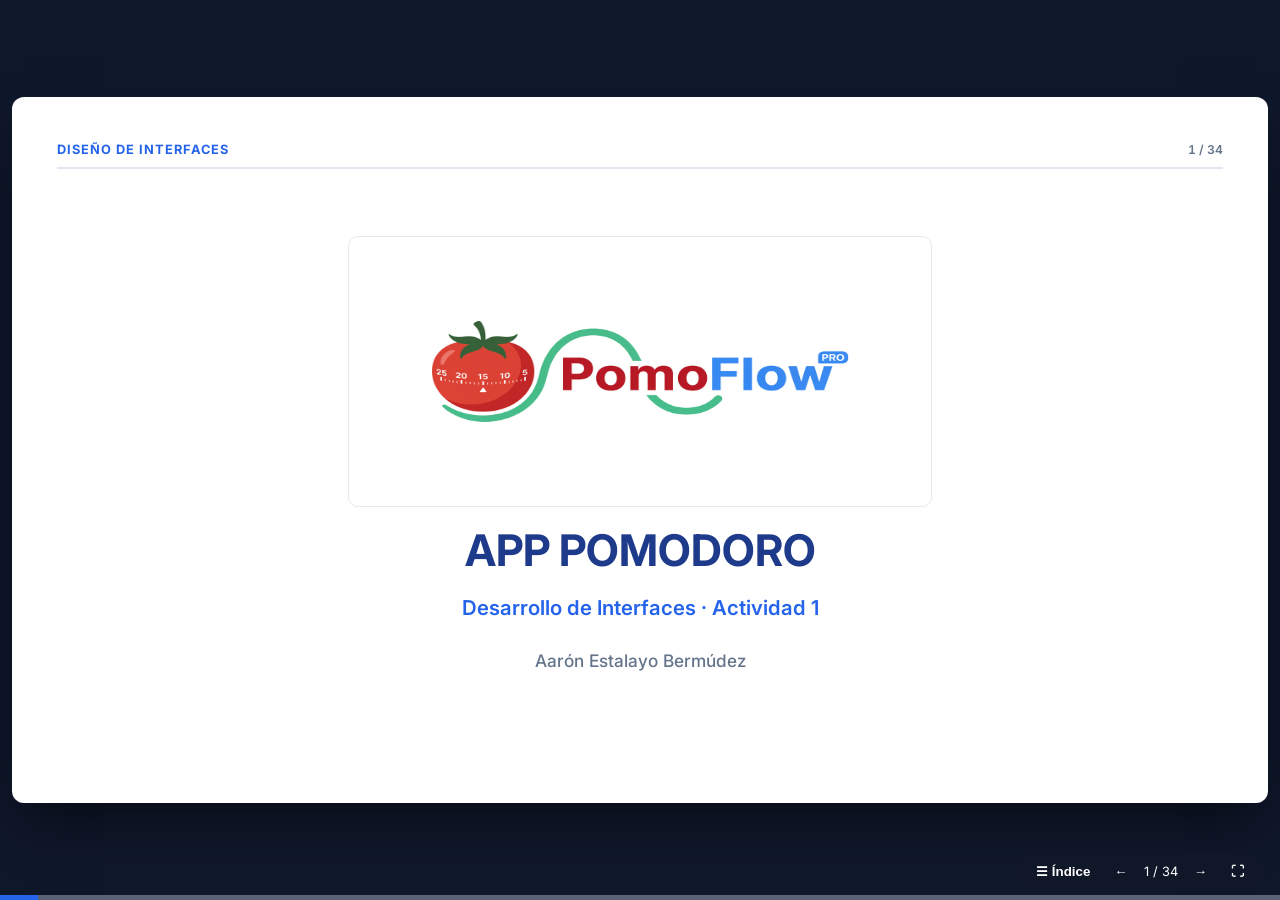
==== commit 27aebbff: "Update fmt.Println to print 'Goodbye World'" ====
--- a/Web.html
+++ b/Web.html
@@ -96,6 +96,15 @@
     h2 { font-size: clamp(1.2rem, 2.1vw, 1.7rem); color: var(--primary); line-height: 1.25; font-weight: 700; margin-bottom: 0.5rem; }
     p, li { font-size: clamp(0.86rem, 1.25vw, 1.04rem); line-height: 1.55; color: var(--text-main); }
     ul, ol { padding-left: 1.35rem; display: flex; flex-direction: column; gap: 0.45rem; }
+
+    code {
+      background-color: #e2e8f0;
+      color: var(--primary);
+      padding: 0.12rem 0.38rem;
+      border-radius: 4px;
+      font-size: 0.9em;
+      font-family: ui-monospace, SFMono-Regular, Menlo, Monaco, Consolas, monospace;
+    }
     
     .narrative-box {
       background-color: var(--bg-subtle);
@@ -104,6 +113,11 @@
       border-radius: 0 8px 8px 0;
       box-shadow: 0 1px 3px rgba(0, 0, 0, 0.04);
     }
+
+    .narrative-box p + p {
+      margin-top: 0.65rem;
+    }
+
     .meta-block {
       background-color: #eff6ff;
       border: 1px solid #bfdbfe;
@@ -112,6 +126,10 @@
       font-size: clamp(0.8rem, 1.05vw, 0.92rem);
       color: #1e40af;
       margin-top: 0.85rem;
+    }
+
+    .mt-sm {
+      margin-top: 0.75rem;
     }
 
     .cover-layout { justify-content: center; align-items: center; text-align: center; gap: 1.1rem; }
@@ -230,14 +248,31 @@
         </div>
       </section>
 
+      <!-- Slide 2 (Añadida desde web2.html) -->
+      <section class="slide" data-title="Requisitos de la Actividad 1 (CFGS DAM)">
+        <div class="slide-header"><span class="slide-kicker">DISEÑO DE INTERFACES</span><span class="slide-page-badge"></span></div>
+        <div class="slide-body">
+          <h2>CFGS · Desarrollo de Aplicaciones Multiplataforma</h2>
+          <div class="narrative-box">
+            <p><strong>Objetivos de la Actividad 1:</strong></p>
+            <ol class="mt-sm">
+              <li>Desarrollar una aplicación web funcional basada en la técnica Pomodoro.</li>
+              <li>Entregar un documento PDF con los enlaces a la aplicación desplegada, al repositorio de GitHub de la tarea y a la web con la memoria del proceso.</li>
+              <li>Documentar el proceso de resolución: prompts utilizados e inteligencias artificiales empleadas en orden cronológico, acompañados de capturas de pantalla de cada versión.</li>
+            </ol>
+          </div>
+        </div>
+      </section>
+
       <!-- Slide 3 -->
       <section class="slide" data-title="Ideación y Prompt Inicial">
         <div class="slide-header"><span class="slide-kicker">FASE DE IDEACIÓN</span><span class="slide-page-badge"></span></div>
         <div class="slide-body slide-grid">
           <div>
-            <h2>Prompt Inicial</h2>
-            <div class="narrative-box">
-              <p>Comencé utilizando <strong>Gemini</strong> para plantear las funcionalidades base de la herramienta Pomodoro.</p>
+            <h2>Lluvia de ideas de Gemini</h2>
+            <div class="narrative-box">
+              <p>Comencé utilizando <strong>Gemini</strong> para hacer una lluvia de ideas sobre las funcionalidades clave que debía incluir una aplicación web Pomodoro moderna.</p>
+              <p>Posteriormente, le solicité un listado estructurado para separar las características de la explicación general, aunque en un primer intento la IA generó código web completo sin haberlo pedido todavía.</p>
             </div>
           </div>
           <div class="image-placeholder gallery">
@@ -248,18 +283,55 @@
         </div>
       </section>
 
-      <!-- Slide 4 -->
-      <section class="slide" data-title="Prompt Base">
-        <div class="slide-header"><span class="slide-kicker">FASE DE IDEACIÓN</span><span class="slide-page-badge"></span></div>
-        <div class="slide-body slide-grid">
-          <div>
-            <h2>Estructuración del Prompt</h2>
-            <div class="narrative-box">
-              <p>Redacción del prompt maestro para fijar los cimientos del código web inicial.</p>
-            </div>
-          </div>
-          <div class="image-placeholder gallery">
-            <img src="./IMG4.png" alt="Bloque de especificaciones del prompt maestro">
+<!-- Diapositiva: Prompt Proporcionado por la IA -->
+      <section class="slide" data-title="Prompt Proporcionado por la IA">
+        <div class="slide-header">
+          <span class="slide-kicker">FASE DE IDEACIÓN Y PROMPTING</span>
+          <span class="slide-page-badge"></span>
+        </div>
+        <div class="slide-body slide-grid single">
+          <div>
+            <h2>Prompt Generado por la IA (GEMINI)</h2>
+            <div class="narrative-box">
+              <p>Especificaciones técnicas y estructura detallada facilitadas por la inteligencia artificial para guiar el desarrollo de la aplicación:</p>
+            </div>
+            <div class="meta-block" style="max-height: 48vh; overflow-y: auto; text-align: left;">
+              <p><code>
+                Actúa como un desarrollador Frontend experto y diseñador UI/UX. Tu objetivo es crear una aplicación web moderna, interactiva y totalmente funcional basada en el Método Pomodoro.<br><br>
+                La aplicación debe estar construida utilizando HTML5, CSS3 y JavaScript nativo (puede ser en un solo archivo o dividido lógicamente), con un diseño limpio, responsivo y una arquitectura modular.<br><br>
+                ---<br><br>
+                <strong>### 1. Sistema de Estilos Dinámicos y Temáticos (Theming)</strong><br>
+                La web debe incluir un selector con <strong>4 estilos visuales principales</strong> (Vintage, Lo-Fi, Botanic, Cyberpunk). Al cambiar de estilo, <strong>toda la interfaz debe transformarse por completo</strong>: no solo los colores, sino los fondos de pantalla, los iconos, el diseño tipográfico, la forma del reloj y el estilo de las tarjetas de tareas y botones.<br><br>
+                - <strong>Vintage:</strong> Estética clásica de despacho antiguo, tonos tierra, beige, verde oscuro, tipografía con serifa o estilo máquina de escribir, temporizador de estilo mecánico/analógico.<br>
+                - <strong>Lo-Fi:</strong> Estética acogedora tipo anime/cafetería, colores pasteles cálidos, ilustraciones suaves de fondo, iconos minimalistas de descanso y concentración.<br>
+                - <strong>Botanic:</strong> Estética natural, tonos verdes hoja y terracota, elementos orgánicos, iconos de plantas y elementos de la naturaleza.<br>
+                - <strong>Cyberpunk:</strong> Estética oscura, neones vibrantes (magenta, cian, verde fósforo), efectos de terminal o futuristas, fuentes sans-serif agresivas o de estilo código.<br><br>
+                Además, dentro de cada estilo, el usuario debe poder <strong>cambiar el fondo de pantalla o sub-estilo</strong> (por ejemplo, alternar entre diferentes texturas o imágenes dentro de la misma temática).<br><br>
+                ---<br><br>
+                <strong>### 2. Funcionalidades Esenciales (Core)</strong><br>
+                - <strong>Temporizador Configurable:</strong><br>
+                &nbsp;&nbsp;&bull; Tiempos ajustables para Pomodoro (trabajo), Descanso Corto y Descanso Largo.<br>
+                &nbsp;&nbsp;&bull; Opción de alternar entre <strong>ciclos automáticos</strong> (el descanso empieza solo al terminar el trabajo) o <strong>manuales</strong>.<br>
+                - <strong>Gestor de Tareas (To-Do List):</strong><br>
+                &nbsp;&nbsp;&bull; Crear, editar, eliminar y marcar tareas como completadas.<br>
+                &nbsp;&nbsp;&bull; Poder asignar un número estimado de "Pomodoros" a cada tarea.<br>
+                - <strong>Sonidos y Notificaciones:</strong><br>
+                &nbsp;&nbsp;&bull; Efectos de audio sutiles y agradables al finalizar cada ciclo (con opción de silenciar o cambiar volumen).<br>
+                &nbsp;&nbsp;&bull; Notificaciones de escritorio del navegador si el usuario cambia de pestaña.<br><br>
+                ---<br><br>
+                <strong>### 3. Funcionalidades Secundarias</strong><br>
+                - <strong>Pantalla Completa / Modo Zen:</strong> Un botón que hace desaparecer todos los menús, tareas y paneles laterales, dejando únicamente el fondo de pantalla y el reloj en grande para lograr un enfoque visual del 100%.<br>
+                - <strong>Gamificación (Rachas):</strong><br>
+                &nbsp;&nbsp;&bull; Sistema de conteo de días consecutivos (Streaks/Rachas) completando al menos un pomodoro diario, guardado en el almacenamiento local (localStorage).<br>
+                - <strong>Estadísticas y Analíticas:</strong><br>
+                &nbsp;&nbsp;&bull; Un apartado o modal dedicado a mostrar gráficos (semanales y mensuales) del tiempo total estudiado y pomodoros completados.<br><br>
+                ---<br><br>
+                <strong>Requisitos Técnicos:</strong><br>
+                - El código debe ser limpio, comentado y estar listo para ejecutarse directamente en el navegador.<br>
+                - Utiliza <code>localStorage</code> para guardar las tareas, las rachas y las estadísticas del usuario para que no se pierdan al recargar la página.<br>
+                - Asegúrate de que las transiciones entre estilos sean suaves y fluidas.
+              </code></p>
+            </div>
           </div>
         </div>
       </section>
@@ -271,11 +343,72 @@
           <div>
             <h2>Ajustes de Diseño</h2>
             <div class="narrative-box">
-              <p>Modificaciones estéticas y de distribución solicitadas en el prompt.</p>
-            </div>
+              <p>Tras revisar el prompt generado, introduje modificaciones específicas para adaptar la experiencia de usuario y la distribución visual a mis preferencias.</p>
+            </div>
+            <p class="meta-block"><strong>Cambios solicitados:</strong> soporte para iconos y vídeos de fondo personalizados mediante enlaces, menú desplegable en la esquina superior izquierda, temporizador centrado y ampliación del gestor de tareas.</p>
           </div>
           <div class="image-placeholder gallery">
             <img src="./IMG5.png" alt="Directrices de diseño visual añadidas en el chat">
+          </div>
+        </div>
+      </section>
+
+
+      <!-- Diapositiva: Prompt Proporcionado por la IA -->
+      <section class="slide" data-title="Prompt Proporcionado por la IA">
+        <div class="slide-header">
+          <span class="slide-kicker">FASE DE IDEACIÓN Y PROMPTING</span>
+          <span class="slide-page-badge"></span>
+        </div>
+        <div class="slide-body slide-grid single">
+          <div>
+            <h2>Prompt Generado por la IA (CLOUDE)</h2>
+            <div class="narrative-box">
+              <p>Especificaciones técnicas y estructura detallada facilitadas por la inteligencia artificial para guiar el desarrollo de la aplicación:</p>
+            </div>
+<div class="meta-block" style="max-height: 48vh; overflow-y: auto; text-align: left;">
+              <p><code>
+                Actúa como un desarrollador Frontend experto y diseñador UI/UX. Tu objetivo es crear una aplicación web moderna, interactiva y totalmente funcional basada en el Método Pomodoro.<br><br>
+                La aplicación debe estar construida utilizando HTML5, CSS3 y JavaScript nativo, con un diseño modular, limpio y responsivo.<br><br>
+                ---<br><br>
+                <strong>### 1. Sistema de Multimedia Editable mediante Variables (Fondos e Íconos)</strong><br>
+                Crea una estructura limpia donde <strong>todos los activos visuales (íconos y fondos de pantalla/vídeo)</strong> estén centralizados en un objeto o archivo de configuración al inicio del código JavaScript (o variables CSS/HTML fácilmente editables).<br><br>
+                * <strong>Vinculación por enlace:</strong> El usuario solo debe reemplazar las URLs (enlaces de imagen, SVG o vídeo) en ese objeto de configuración para que se cambien automáticamente en toda la interfaz sin necesidad de modificar el código estructural.<br>
+                * <strong>Vídeos e Imágenes de fondo:</strong> Permite la opción de usar URLs de vídeo (HTML5 <code>&lt;video&gt;</code>) o imágenes de alta calidad como fondos de pantalla dinámicos para cada tema.<br><br>
+                ---<br><br>
+                <strong>### 2. Estructura de la Interfaz (Layout)</strong><br>
+                * <strong>Esquina superior izquierda (Menú Hamburguesa / Lateral):</strong> Un ícono en la esquina superior izquierda que al hacer clic despliega una barra lateral deslizante (Sidebar).<br>
+                &nbsp;&nbsp;* <strong>Contenido del Menú Lateral:</strong> Todas las opciones y configuraciones se deben gestionar desde aquí (Selector de estilos y sub-fondos, ajustes del temporizador, selector manual/automático, panel de estadísticas, volumen de sonido y botón de Modo Zen / Pantalla Completa).<br>
+                * <strong>Centro de la Pantalla:</strong> El área central estará dedicada exclusivamente al <strong>Temporizador/Reloj</strong>, el selector de estados (Pomodoro, Descanso Corto, Descanso Largo) y el control principal de Inicio/Pauta.<br>
+                * <strong>Zona Inferior o Panel Flotante:</strong> Gestor de tareas accesible y limpio, sincronizado visualmente con el tema activo.<br><br>
+                ---<br><br>
+                <strong>### 3. Temas Visuales Dinámicos (4 Estilos con Variaciones de Fondo)</strong><br>
+                Incluye 4 configuraciones de tema predefinidas: <strong>Vintage, Lo-Fi, Botanic y Cyberpunk</strong>. Al alternar de estilo desde el menú lateral:<br>
+                * Se cambiarán automáticamente las tipografías, la estética del reloj, los colores de la interfaz, el grupo de íconos vinculados por URL y el fondo (imagen o vídeo).<br>
+                * El menú lateral debe incluir una opción para <strong>cambiar de fondo de pantalla/vídeo dentro del mismo estilo</strong>.<br><br>
+                ---<br><br>
+                <strong>### 4. Gestor de Tareas Avanzado (To-Do List Potenciado)</strong><br>
+                El gestor de tareas no debe ser básico. Debe incluir las siguientes funciones:<br>
+                * <strong>Crear, editar, priorizar y eliminar tareas.</strong><br>
+                * <strong>Estimación vs. Realidad:</strong> Asignar Pomodoros estimados a cada tarea y contar automáticamente cuántos Pomodoros tomó realmente completarla.<br>
+                * <strong>Categorías / Etiquetas:</strong> Clasificar tareas mediante etiquetas de colores o proyectos (ej. <em>Estudio, Trabajo, Personal</em>).<br>
+                * <strong>Subtareas / Checklists:</strong> Poder añadir pequeñas subtareas dentro de una tarea principal.<br>
+                * <strong>Vincular Tarea al Temporizador:</strong> Botón "Iniciar esta tarea" que selecciona la tarea y muestra cuál está activa en la pantalla principal debajo del reloj.<br>
+                * <strong>Filtros:</strong> Filtrar tareas por <em>Todas, Pendientes, Completadas</em> y por <em>Categoría</em>.<br><br>
+                ---<br><br>
+                <strong>### 5. Funcionalidades Esenciales y Secundarias</strong><br>
+                * <strong>Temporizador Configurable:</strong> Tiempos personalizables para Pomodoro y descansos. Opción de ciclo automático o manual.<br>
+                * <strong>Sonidos y Notificaciones:</strong> Sonidos personalizables al finalizar bloques (vía enlace de audio) y notificaciones de escritorio si el navegador no está visible.<br>
+                * <strong>Pantalla Completa / Modo Zen:</strong> Opción en la barra lateral que oculta toda la interfaz para dejar únicamente el fondo animado/imagen y el reloj central.<br>
+                * <strong>Gamificación (Rachas / Streaks):</strong> Sistema que contabilice días consecutivos completando al menos 1 Pomodoro, guardando el progreso en <code>localStorage</code>.<br>
+                * <strong>Estadísticas e Historial:</strong> Modal con gráficos o métricas visuales que muestren el tiempo invertido por día/semana y tareas completadas.<br><br>
+                ---<br><br>
+                <strong>Requisitos Técnicos:</strong><br>
+                - Código en HTML, CSS y JS totalmente funcional y listo para ejecutarse en el navegador.<br>
+                - Uso de <code>localStorage</code> para persistir tareas, rachas, estadísticas y configuraciones del usuario.<br>
+                - Transiciones fluidas al abrir la barra lateral y al alternar entre temas visuales.
+              </code></p>
+            </div>
           </div>
         </div>
       </section>
@@ -287,7 +420,8 @@
           <div>
             <h2>Primer Prototipo</h2>
             <div class="narrative-box">
-              <p>Ejecución del prompt maestro para generar la estructura básica y visual.</p>
+              <p>En una conversación limpia, ejecuté el prompt maestro definitivo para evaluar el primer prototipo funcional generado por la IA.</p>
+              <p>Este primer resultado sentó las bases visuales y estructurales de <strong>PomoFlow</strong>.</p>
             </div>
           </div>
           <div class="image-placeholder gallery">
@@ -299,6 +433,22 @@
         </div>
       </section>
 
+      <!-- Slide 7 (Añadida desde web2.html) -->
+      <section class="slide" data-title="Funcionalidades de la Versión 1">
+        <div class="slide-header"><span class="slide-kicker">ARQUITECTURA INICIAL</span><span class="slide-page-badge"></span></div>
+        <div class="slide-body">
+          <h2>Funcionalidades de la Versión 1</h2>
+          <p>Arquitectura autónoma en un único archivo HTML con las siguientes características base:</p>
+          <ol>
+            <li><strong>Configuración centralizada (<code>MEDIA_CONFIG</code>):</strong> Gestión unificada para intercambiar imágenes, vídeos de fondo e iconos <em>(los vídeos presentaron fallos de carga iniciales)</em>.</li>
+            <li><strong>Temas dinámicos:</strong> 4 estilos visuales (Vintage, Lo-Fi, Botanic y Cyberpunk) con tipografías adaptadas, efectos <em>glassmorphism</em> y neón.</li>
+            <li><strong>Gestor de tareas avanzado:</strong> Categorías, etiquetas de prioridad, estimación de Pomodoros, subtareas con barra de progreso y vinculación rápida al reloj.</li>
+            <li><strong>Gamificación y analíticas:</strong> Registro de racha diaria, horas totales de enfoque, tasa de finalización e historial persistente con <code>localStorage</code>.</li>
+            <li><strong>Modo Zen y accesibilidad:</strong> Interfaz minimalista sin distracciones, atajos de teclado (Espacio y Esc), alarmas con Web Audio API y notificaciones.</li>
+          </ol>
+        </div>
+      </section>
+
       <!-- Slide 8 -->
       <section class="slide" data-title="Depuración Inicial">
         <div class="slide-header"><span class="slide-kicker">DEPURACIÓN</span><span class="slide-page-badge"></span></div>
@@ -306,7 +456,8 @@
           <div>
             <h2>Depuración Inicial</h2>
             <div class="narrative-box">
-              <p>Corrección de pequeños errores de ejecución detectados durante las primeras pruebas.</p>
+              <p>Al probar el primer prototipo desde la perspectiva de usuario, solicité pequeños ajustes que desencadenaron varias iteraciones internas de código.</p>
+              <p>Las capturas muestran cómo Gemini regeneró el archivo automáticamente tras detectar errores de ejecución en el navegador.</p>
             </div>
           </div>
           <div class="image-placeholder gallery">
@@ -324,7 +475,8 @@
           <div>
             <h2>Notificaciones de Escritorio</h2>
             <div class="narrative-box">
-              <p>Revisión y ajuste de los permisos de la API de notificaciones del navegador.</p>
+              <p>Tras estabilizar los cambios anteriores, detecté que el botón para activar las notificaciones del navegador no respondía correctamente.</p>
+              <p>Solicité a Gemini la revisión de los permisos de la API de notificaciones hasta lograr su correcto funcionamiento.</p>
             </div>
           </div>
           <div class="image-placeholder gallery">
@@ -341,7 +493,8 @@
           <div>
             <h2>Segundo Prototipo</h2>
             <div class="narrative-box">
-              <p>Integración de correcciones y estabilización de la barra lateral.</p>
+              <p>Con el sistema de notificaciones operativo y los ajustes de la barra lateral aplicados, obtuve el segundo prototipo funcional.</p>
+              <p>En la galería se aprecia la comparativa visual entre la primera y la segunda versión.</p>
             </div>
           </div>
           <div class="image-placeholder gallery">
@@ -358,8 +511,10 @@
           <div>
             <h2>Gestión de Tareas y Metas</h2>
             <div class="narrative-box">
-              <p>Corrección del almacenamiento local y reubicación ergonómica del panel de tareas.</p>
-            </div>
+              <p>Al corregir las notificaciones surgieron errores al crear y guardar nuevas tareas. Una vez solucionado el problema, experimenté con la ubicación del panel de tareas.</p>
+              <p>Tras probar una posición que no resultaba cómoda, pedí reubicarlo de nuevo hasta dar con la distribución más ergonómica.</p>
+            </div>
+            <p class="meta-block"><strong>Solución final de UX:</strong> botón desplegable interactivo situado en la esquina inferior izquierda para acceder rápidamente a tareas y metas.</p>
           </div>
           <div class="image-placeholder gallery">
             <img src="./IMG12.png" alt="Pruebas de guardado síncrono en localStorage">
@@ -376,7 +531,8 @@
           <div>
             <h2>Tercer Prototipo</h2>
             <div class="narrative-box">
-              <p>Despliegue del nuevo acceso rápido al gestor de tareas y subtareas.</p>
+              <p>La integración del nuevo acceso rápido al gestor de tareas dio lugar al tercer prototipo.</p>
+              <p>Las capturas muestran el despliegue del menú de tareas y su evolución respecto a la versión anterior.</p>
             </div>
           </div>
           <div class="image-placeholder gallery">
@@ -396,11 +552,77 @@
           <div>
             <h2>Auditoría de Código en Claude</h2>
             <div class="narrative-box">
-              <p>Revisión técnica para optimizar rendimiento, Modo Zen y estabilidad general.</p>
+              <p>Para elevar la calidad del código, sometí el proyecto a una revisión técnica en <strong>Claude</strong> con el objetivo de detectar fallos ocultos y oportunidades de mejora.</p>
+              <p><strong>Diagnóstico principal:</strong> optimización del Modo Zen en móviles y Safari, precisión del temporizador en segundo plano, unificación del sistema de audio, corrección de rachas horarias y creación de un sistema de respaldo (<em>fallback</em>) para fondos multimedia.</p>
             </div>
           </div>
           <div class="image-placeholder gallery">
             <img src="./CLOUDE_IMG1.png" alt="Informe de recomendaciones técnicas emitido por Claude">
+          </div>
+        </div>
+      </section>
+
+      
+      <!-- Diapositiva: Prompt Proporcionado por la IA -->
+      <section class="slide" data-title="Prompt Proporcionado por la IA">
+        <div class="slide-header">
+          <span class="slide-kicker">FASE DE IDEACIÓN Y PROMPTING</span>
+          <span class="slide-page-badge"></span>
+        </div>
+        <div class="slide-body slide-grid single">
+          <div>
+            <h2>Prompt Generado por la IA (CLOUDE)</h2>
+            <div class="narrative-box">
+              <p>Especificaciones técnicas y estructura detallada facilitadas por la inteligencia artificial para guiar el desarrollo de la aplicación:</p>
+            </div>
+<div class="meta-block" style="max-height: 48vh; overflow-y: auto; text-align: left;">
+              <p><code>
+                <strong>Fallos importantes</strong><br><br>
+                1. El temporizador se desincroniza. Resta 1 por cada tick de setInterval. Si la pestaña queda en segundo plano, el navegador la ralentiza y el pomodoro puede atrasarse mucho. Lo correcto es guardar la hora de fin con Date.now() y calcular el tiempo restante a partir de ella.<br><br>
+                2. El Modo Zen no tiene salida en móvil. Solo se sale con Escape, y en Zen se ocultan tanto el botón de Zen como los controles de iniciar y pausar.<br><br>
+                3. La alarma suena con 1 segundo de retraso. El reloj llega a 00:00 y la finalización se procesa en el tick siguiente.<br><br>
+                4. Las notificaciones pueden romper el ciclo. new Notification() no está dentro de un try/catch. En Chrome para Android suele lanzar error, y entonces no se cambia de modo ni se guardan las estadísticas.<br><br>
+                5. Las fechas usan UTC (toISOString). En España, lo que trabajas entre las 00:00 y la 01:00 (hasta las 02:00 en verano) cuenta para el día anterior. Eso afecta a la racha y a la gráfica.<br>
+                &nbsp;&nbsp;&bull; Se pierde progreso sin avisar: Cambiar de pestaña de modo con el reloj en marcha lo reinicia.<br>
+                &nbsp;&nbsp;&bull; Cambiar la duración en ajustes también lo reinicia.<br>
+                &nbsp;&nbsp;&bull; Al recargar se pierden la sesión y la tarea activa.<br><br>
+                6. Un localStorage corrupto o bloqueado rompe toda la app. Los JSON.parse iniciales no tienen try/catch.<br><br>
+                ---<br><br>
+                <strong>Fallos menores</strong><br><br>
+                - Contador de tareas: el texto “0/0 Completadas” pierde la palabra “Completadas” en cuanto se renderiza.<br>
+                - Gráfica: los días sin actividad muestran igualmente una barra del 8% y no hay valores ni tooltips.<br>
+                - Ciclo de descansos: el descanso largo se calcula con completedPomos % 4 sobre el total histórico. El botón Saltar nunca lleva al descanso largo.<br>
+                - Ajustes de tiempo: el max de los inputs no se aplica y el valor mostrado no se corrige.<br>
+                - Tarea activa: si renombras la tarea enfocada, el banner no se actualiza.<br>
+                - Borrar tareas: no pide confirmación ni se puede deshacer.<br>
+                - Guardado: se escribe en localStorage cada segundo.<br>
+                - Sonido: se crea un AudioContext nuevo en cada alarma sin cerrarlo ni llamar a resume(). Además, “Tono de Alarma” solo tiene el botón “Probar”, sin tonos para elegir.<br>
+                - Accesibilidad: Los paneles ocultos siguen recibiendo foco con Tab.<br>
+                &nbsp;&nbsp;&bull; Los modales no se cierran con Escape ni tienen role="dialog".<br>
+                &nbsp;&nbsp;&bull; Varios botones de icono no tienen etiqueta.<br>
+                - Safari/iOS: select-none en el body puede impedir escribir en los inputs. Conviene probarlo.<br>
+                - Fondos y dependencias: Los vídeos de Mixkit y las fotos de Unsplash no tienen onerror ni imagen de respaldo.<br>
+                &nbsp;&nbsp;&bull; Tailwind por CDN no es para producción y Phosphor en unpkg no está fijado a una versión.<br>
+                &nbsp;&nbsp;&bull; Sin internet la página se ve sin estilos.<br>
+                - Detalles de código: window.onload espera a recursos externos y podría ser DOMContentLoaded.<br>
+                &nbsp;&nbsp;&bull; Los pesos de fuente 800 y 900 no están cargados.<br>
+                &nbsp;&nbsp;&bull; Hay configuración de Tailwind sin usar.<br><br>
+                ---<br><br>
+                <strong>Qué le podrías agregar</strong><br><br>
+                - Pantalla activa y Zen real: la Wake Lock API para que la pantalla no se apague, y la Fullscreen API en Zen.<br>
+                - PWA: instalable, offline y con notificaciones desde un service worker, que además arregla las de móvil.<br>
+                - Sonidos ambientales: lluvia, ruido marrón o lo-fi según el tema, y varios tonos de alarma.<br>
+                - Más ajustes: descanso largo cada N pomodoros, meta diaria con anillo de progreso y categorías personalizadas.<br>
+                - Tareas: ordenar por prioridad, arrastrar y soltar, fechas límite, búsqueda y aviso al llegar a los pomodoros estimados.<br>
+                - Estadísticas: desglose por categoría, vista mensual, mapa de calor, mejor día y exportar o importar copia de seguridad.<br>
+                - Atajos de teclado: S, R, 1/2/3, N y Z, con una ayuda visible.<br>
+                - Concentración: una lista para anotar distracciones durante la sesión y una nota breve al terminar cada una.<br>
+                - Gamificación: logros, niveles o XP.<br>
+                - Pulido: tema claro y prefers-reduced-motion.<br>
+                - Fondo propio: subir un fondo propio.<br>
+                - Idioma: textos en varios idiomas.
+              </code></p>
+            </div>
           </div>
         </div>
       </section>
@@ -412,7 +634,8 @@
           <div>
             <h2>Aplicación de Parches</h2>
             <div class="narrative-box">
-              <p>Traslado de las mejoras de auditoría para su compilación y corrección de sintaxis.</p>
+              <p>Trasladé el listado de mejoras propuesto por Claude de vuelta a Gemini para integrarlas en el código fuente.</p>
+              <p>Durante el proceso surgieron errores de sintaxis que la propia IA detectó y corrigió de manera autónoma antes de entregar el resultado.</p>
             </div>
           </div>
           <div class="image-placeholder gallery">
@@ -429,8 +652,9 @@
           <div>
             <h2>Auto-ocultación en Modo Zen</h2>
             <div class="narrative-box">
-              <p>Desvanecimiento inteligente de controles tras periodos de inactividad.</p>
-            </div>
+              <p>Para lograr una experiencia inmersiva real durante las sesiones de estudio o trabajo, solicité que los controles desaparecieran automáticamente tras un breve periodo de inactividad.</p>
+            </div>
+            <p class="meta-block"><strong>Comportamiento implementado:</strong> desvanecimiento suave de los botones tras 2,5 segundos sin mover el ratón y reaparición instantánea al detectar movimiento o toque.</p>
           </div>
           <div class="image-placeholder gallery">
             <img src="./IMG16.png" alt="Controles activos antes de la inactividad">
@@ -446,7 +670,8 @@
           <div>
             <h2>Iteración en DeepSeek (v3.0)</h2>
             <div class="narrative-box">
-              <p>Tercera perspectiva enfocada en pulido visual y detección de bugs residuales.</p>
+              <p>Con una versión sólida y funcional, recurrí a <strong>DeepSeek</strong> para obtener una tercera perspectiva enfocada en el pulido visual, la interactividad y la detección de posibles <em>bugs</em> residuales.</p>
+              <p>Posteriormente, le indiqué que implementara directamente todas sus propuestas sobre la aplicación.</p>
             </div>
           </div>
           <div class="image-placeholder gallery">
@@ -463,7 +688,8 @@
           <div>
             <h2>Cuarto Prototipo</h2>
             <div class="narrative-box">
-              <p>Estilo e interactividad mejorados según las propuestas de DeepSeek.</p>
+              <p>Tras incorporar las correcciones de errores y las mejoras de estilo e interactividad propuestas por DeepSeek, obtuve el cuarto prototipo.</p>
+              <p>En la galería se muestran las distintas vistas y mejoras visuales alcanzadas en esta etapa.</p>
             </div>
           </div>
           <div class="image-placeholder gallery">
@@ -482,11 +708,30 @@
         <div class="slide-header"><span class="slide-kicker">SALTO CUALITATIVO</span><span class="slide-page-badge"></span></div>
         <div class="slide-body">
           <h2>Evolución de PomoFlow: De MVP a Aplicación Pro</h2>
-          <p>Consolidación técnica tras las auditorías multi-IA para garantizar estabilidad y accesibilidad:</p>
+          <p>Consolidación técnica tras las auditorías multi-IA para garantizar estabilidad, accesibilidad y una experiencia de usuario profesional:</p>
           <ol>
-            <li><strong>Reloj preciso:</strong> Marcas de tiempo reales con <code>Date.now()</code>.</li>
-            <li><strong>Analíticas avanzadas:</strong> Mapa de calor de 90 días y notificaciones Toast.</li>
-            <li><strong>Sincronización:</strong> Persistencia local robusta y soporte para PWA.</li>
+            <li>
+              <strong>Corrección de errores críticos (Bugs):</strong>
+              <ul>
+                <li><strong>Precisión del reloj:</strong> Uso de marcas de tiempo reales (<code>Date.now()</code>) para evitar desfases cuando la pestaña queda en segundo plano.</li>
+                <li><strong>Audio y zona horaria:</strong> Desbloqueo forzado del contexto de audio y cálculo de rachas con fecha local en lugar de UTC.</li>
+                <li><strong>Código robusto y accesible:</strong> Delegación de eventos en lugar de atributos <code>onclick</code> y uso correcto de <code>aria-hidden</code> e <code>inert</code>.</li>
+              </ul>
+            </li>
+            <li>
+              <strong>Mejoras de interfaz y experiencia (UI/UX):</strong>
+              <ul>
+                <li><strong>Relojes temáticos y diseño vivo:</strong> Esferas únicas por tema, efecto de respiración en el anillo activo y transiciones suaves.</li>
+                <li><strong>Analíticas avanzadas y feedback:</strong> Mapa de calor (<em>Heatmap</em>) de 90 días, anillo de progreso, notificaciones <em>Toast</em> y confeti al completar tareas.</li>
+              </ul>
+            </li>
+            <li>
+              <strong>Nuevas funcionalidades:</strong>
+              <ul>
+                <li><strong>Sincronización y PWA:</strong> Persistencia multipestaña y manifiesto dinámico para instalar la web como aplicación nativa.</li>
+                <li><strong>Productividad fluida:</strong> Arrastrar y soltar (<em>Drag &amp; Drop</em>) tareas al temporizador, modo Ciclo Infinito y modal de atajos (<code>Shift + ?</code>).</li>
+              </ul>
+            </li>
           </ol>
         </div>
       </section>
@@ -498,7 +743,8 @@
           <div>
             <h2>Atajos y Diseño de Relojes</h2>
             <div class="narrative-box">
-              <p>Asignación de bindings de teclado y solicitud de relojes diferenciados por tema.</p>
+              <p>Al probar las novedades detecté que algunos atajos de teclado no respondían y faltaba información en la guía de ayuda.</p>
+              <p>Aproveché esa corrección para solicitar que cada tema visual contara con un diseño de reloj completamente diferenciado.</p>
             </div>
           </div>
           <div class="image-placeholder gallery">
@@ -514,13 +760,13 @@
           <div>
             <h2>Relojes Personalizados por Tema</h2>
             <div class="narrative-box">
-              <p>Aporte de imágenes de referencia para guiar el diseño de los relojes:</p>
+              <p>Como los primeros diseños generados resultaban demasiado simples, aporté imágenes de referencia para guiar a la IA en cada estilo:</p>
             </div>
             <ul class="mt-sm">
-              <li><strong>Lo-Fi:</strong> despertador analógico retro de los 90.</li>
-              <li><strong>Cyberpunk:</strong> circuito electrónico expuesto.</li>
-              <li><strong>Vintage:</strong> reloj de madera oscura con números romanos.</li>
-              <li><strong>Light:</strong> diseño minimalista de oficina.</li>
+              <li><strong>Lo-Fi:</strong> despertador analógico retro de los años 90.</li>
+              <li><strong>Cyberpunk:</strong> placa base expuesta con circuito y batería visible.</li>
+              <li><strong>Vintage:</strong> reloj clásico de madera oscura con números romanos.</li>
+              <li><strong>Light:</strong> diseño limpio y minimalista estilo reloj de oficina.</li>
             </ul>
           </div>
           <div class="image-placeholder gallery">
@@ -536,8 +782,9 @@
           <div>
             <h2>Ajuste de Esferas</h2>
             <div class="narrative-box">
-              <p>Corrección de coordenadas SVG y aislamiento de clases para evitar solapamientos.</p>
-            </div>
+              <p>La implementación inicial de los relojes presentó solapamientos visuales entre temas, por lo que detallé exactamente cada fallo gráfico para su corrección.</p>
+            </div>
+            <p class="meta-block"><strong>Correcciones aplicadas:</strong> alineación SVG de los números romanos, creación de la esfera minimalista para el tema Light y ocultación de <code>.vintage-numerals</code> en el resto de temas.</p>
           </div>
           <div class="image-placeholder gallery">
             <img src="./DEPP_6.png" alt="Corrección de coordenadas en números romanos">
@@ -554,11 +801,101 @@
           <div>
             <h2>Porcentaje de Progreso</h2>
             <div class="narrative-box">
-              <p>Implementación del widget circular con el porcentaje de tareas cumplidas.</p>
+              <p>Para ofrecer una lectura inmediata del avance diario sin necesidad de abrir el panel completo, solicité añadir un indicador visual de porcentaje sobre las tareas completadas.</p>
             </div>
           </div>
           <div class="image-placeholder gallery">
             <img src="./DEPP_8.png" alt="Widget numérico de porcentaje de tareas completadas">
+          </div>
+        </div>
+      </section>
+
+            <section class="slide" data-title="Solicitud de Prompt">
+        <div class="slide-header"><span class="slide-kicker">FEEDBACK VISUAL</span><span class="slide-page-badge"></span></div>
+        <div class="slide-body slide-grid">
+          <div>
+            <h2>Prompt de Cloude</h2>
+            <div class="narrative-box">
+              <p>Solicite a cloude que me desarrollara un promp para la app.</p>
+            </div>
+          </div>
+          <div class="image-placeholder gallery">
+            <img src="./CLOUDE_IMG3.png" alt="Widget numérico de porcentaje de tareas completadas">
+          </div>
+        </div>
+      </section>
+
+            <!-- Diapositiva: Prompt Proporcionado por la IA -->
+      <section class="slide" data-title="Prompt Proporcionado por la IA">
+        <div class="slide-header">
+          <span class="slide-kicker">FASE DE IDEACIÓN Y PROMPTING</span>
+          <span class="slide-page-badge"></span>
+        </div>
+        <div class="slide-body slide-grid single">
+          <div>
+            <h2>Prompt Generado por la IA (CLOUDE)</h2>
+            <div class="narrative-box">
+              <p>Especificaciones técnicas y estructura detallada facilitadas por la inteligencia artificial para guiar el desarrollo de la aplicación:</p>
+            </div>
+<div class="meta-block" style="max-height: 48vh; overflow-y: auto; text-align: left;">
+  
+              <p><code>
+                Te adjunto el HTML completo de mi app "PomoFlow" (un solo archivo con Tailwind CDN, Phosphor Icons y JavaScript vanilla). Quiero que añadas las 4 funcionalidades siguientes SIN romper nada de lo existente y me devuelvas el archivo HTML COMPLETO (no fragmentos), listo para copiar y pegar.<br><br>
+                <strong>REGLAS GENERALES</strong><br>
+                - Mantén un único archivo HTML, sin librerías nuevas ni frameworks.<br>
+                - Interfaz en español. Respeta el estilo actual: clases glass-panel / glass-btn, variables CSS (--accent-color, etc.) y que todo se vea bien en los 5 temas (Vintage, Lo-Fi, Botanic, Cyberpunk, Light), también en móvil.<br>
+                - Respeta el patrón de accesibilidad existente: aria-label en botones, aria-hidden + inert en paneles y modales, cierre con Esc y clic fuera.<br>
+                - Registra los nuevos elementos en el objeto "elements", y los nuevos modales en isAnyModalOrDrawerOpen(), en el manejador de Escape (handleGlobalKeydown) y en el array de cierre por clic exterior.<br>
+                - Los nuevos ajustes se añaden a DEFAULT_SETTINGS y se guardan con safeStorageGet/safeStorageSet y saveSettings(), para no romper a quien ya tenga datos guardados.<br>
+                - Escapa con escapeHtml() cualquier texto de usuario que se pinte con innerHTML.<br><br>
+                ---<br><br>
+                <strong>1) MÚSICA RELAJANTE DE FONDO CON VARIOS ESTILOS + MP3 PROPIO</strong><br>
+                <strong>Ubicación:</strong> nueva sección "Música de fondo" en la barra lateral de Configuración, justo después de "Audio y Notificaciones". Añade también un botón con icono de nota musical (ph-music-notes) en la cabecera, al lado del de atajos, para reproducir/pausar rápido, y el atajo de teclado M (añádelo a la lista del modal de atajos).<br><br>
+                <strong>Estilos integrados:</strong><br>
+                - Genéralos con Web Audio API (sin URLs externas, para que funcionen sin conexión y no se rompan enlaces). Reutiliza el audioCtx y initAudioContext() existentes.<br>
+                - Incluye al menos: Lo-Fi suave (acordes con osciladores desafinados + filtro paso bajo + crujido de vinilo), Ambiente/Pad, Lluvia, Bosque (viento + trinos de pájaros ocasionales), Olas del mar, Piano relajante (notas pentatónicas espaciadas con reverb generada) y Ruido marrón para concentración.<br>
+                - Deja una constante MUSIC_LIBRARY fácil de ampliar donde también pueda añadir pistas por URL de audio.<br>
+                - Cada generador debe poder detenerse limpiamente (desconectar nodos, limpiar timeouts/intervalos) sus fugas de memoria ni sonidos residuales.<br><br>
+                <strong>MP3 propio:</strong><br>
+                - Botón "Subir mi música" con input type="file" oculto (accept="audio/*,.mp3"), múltiples archivos permitidos, límite razonable por archivo (ej. 25 MB) con toast de error si se supera o el formato no es válido.<br>
+                - Guarda los archivos en IndexedDB (localStorage no tiene espacio suficiente) para que sigan ahí al recargar. En localStorage solo guarda metadatos (id, nombre) y los ajustes. Si IndexedDB no está disponible, permite usarlos solo en la sesión y avisa con un toast.<br>
+                - Muestra una lista "Mis canciones" con nombre, botón reproducir y botón eliminar. Reproduce con HTMLAudioElement + URL.createObjectURL (y haz URL.revokeObjectURL al terminar). Al acabar una canción, pasa a la siguiente en bucle.<br><br>
+                <strong>Controles y comportamiento:</strong><br>
+                - Selector de estilo, botón reproducir/pausar y slider de volumen propio de la música (independiente del volumen de la alarma), con fundido de entrada y salida de ~1 s.<br>
+                - Interruptor "Sincronizar con el temporizador": si está activo, la música suena solo mientras el temporizador está en marcha y se pausa al pausar. Otro interruptor: "Solo durante el enfoque (pausar en descansos)".<br>
+                - Cuando suene la alarma (playAlarmSound), baja temporalmente el volumen de la música unos 3 segundos y vuelve a subirlo.<br>
+                - Los navegadores bloquean el autoplay: la música solo arranca tras un clic del usuario. Al recargar, recuerda estilo, volumen y ajustes, pero no intentes reproducir automáticamente.<br>
+                - Maneja errores (archivo corrupto, audio bloqueado) con toasts claros.<br><br>
+                ---<br><br>
+                <strong>2) EL ICONO DEL BOTÓN DE TAREAS MUESTRA EL PORCENTAJE</strong><br>
+                - En el botón flotante "Tareas y Metas" (id btn-toggle-tasks-panel), sustituye el cuadradito con el icono ph-check-square-offset por un pequeño círculo de progreso SVG (aprox. 40x40 px) con el porcentaje de tareas completadas dentro (por ejemplo "60%").<br>
+                - Reutiliza la lógica de updateTasksProgress() para que se actualice a la vez que el círculo del panel (al renderizar tareas, completar, eliminar, editar o cambiar de tema), con transición suave.<br>
+                - Usa var(--accent-color) para el trazo y que el texto sea legible en todos los temas, incluido Light. Con 0 tareas muestra "0%".<br>
+                - Al llegar al 100%, un pequeño detalle visual (por ejemplo el trazo en verde esmeralda o un check pequeño). Añade un aria-label dinámico del tipo "Tareas: 60% completado".<br>
+                - Mantén el círculo que ya existe dentro del panel de tareas.<br><br>
+                ---<br><br>
+                <strong>3) APARTADO DE INFORMACIÓN AL LADO DE LOS ATAJOS</strong><br>
+                - Añade en la cabecera, justo al lado del botón de atajos de teclado (btn-show-shortcuts), un botón con icono ph-info que abra un nuevo modal "Acerca de PomoFlow", con el mismo estilo que el modal de atajos (puede tener scroll si es largo).<br>
+                - Contenido en español, breve y claro: qué es la app y la técnica Pomodoro (25 min de enfoque + descansos, descanso largo cada 4 pomodoros); resumen de funciones (temporizador con modos, temas y fondos, tareas con subtareas y prioridades, modo Zen, estadísticas y racha, música de fondo, notificaciones); cómo usarla en 3-4 pasos; nota de que todos los datos se guardan solo en el navegador del usuario (localStorage/IndexedDB) y no se envían a ningún servidor; versión de la app.<br>
+                - Ciérralo con Esc, con la X y con clic fuera, e intégralo con isAnyModalOrDrawerOpen().<br><br>
+                ---<br><br>
+                <strong>4) ESTADÍSTICAS: DESCARGAR, IMPORTAR Y GUARDAR</strong><br>
+                <strong>Ubicación:</strong> pie del modal de estadísticas, junto al botón "Reiniciar Datos", con dos botones: "Descargar" (ph-download-simple) e "Importar" (ph-upload-simple) y un input type="file" oculto (accept=".json,application/json").<br><br>
+                <strong>Descargar:</strong><br>
+                - Genera un JSON con { app: "PomoFlow", version: 1, exportedAt: ISO, stats, tasks, settings } y lo descarga con Blob + enlace temporal. Nombre: pomoflow-estadisticas-AAAA-MM-DD.json (usa getLocalDateString()). Toast de confirmación.<br>
+                - Opcional: segundo botón o menú para exportar también un CSV del historial diario (fecha, minutos) y del registro de sesiones.<br><br>
+                <strong>Importar:</strong><br>
+                - Lee el archivo con FileReader/JSON.parse dentro de try/catch y valida estructura: debe ser de PomoFlow; totalSeconds, completedPomos y streakDays son números &gt;= 0; history es un objeto con claves AAAA-MM-DD y valores numéricos; sessionLog es array (máx. 100). Si algo no es válido, descarta ese campo o rechaza el archivo con un toast claro. Nunca ejecutes ni insertes HTML del archivo sin escapar.<br>
+                - Antes de aplicar, muestra un pequeño modal de confirmación con resumen (pomodoros, horas, nº de días) y dos opciones: "Reemplazar mis datos" o "Combinar". Combinar debe ser idempotente (importar el mismo archivo dos veces no duplica datos): por día se toma el mayor valor de history, el sessionLog se une sin duplicados (clave = fecha ISO) y se ordena por fecha, y para los totales se toma el mayor valor.<br>
+                - Tras aplicar: saveStats(), renderStats(), checkStreakOnLoad(), y toast "Estadísticas importadas". Si el archivo incluye tareas, pregunta si también quiere importarlas.<br>
+                - Para que lo guardado no se pierda, llama a navigator.storage.persist() (si existe) cuando el usuario descargue o importe por primera vez.<br><br>
+                ---<br><br>
+                <strong>ENTREGA</strong><br>
+                - Devuélveme el HTML completo y funcional.<br>
+                - Al final, lista en pocas líneas qué cambiaste y dónde, y avísame de cualquier decisión que hayas tenido que tomar.
+              </code></p>
+            </div>
+                      
           </div>
         </div>
       </section>
@@ -570,14 +907,15 @@
           <div>
             <h2>Música Local y Gestión de Datos</h2>
             <div class="narrative-box">
-              <p>Reproductor MP3 mediante IndexedDB, copias de seguridad JSON e internacionalización.</p>
+              <p>De vuelta en Gemini, amplié la aplicación con un reproductor de música local (archivos MP3 almacenados con IndexedDB), exportación e importación de estadísticas, guía de información y soporte multi-idioma.</p>
+              <p>Además, rediseñé el icono de música para hacerlo más intuitivo y corregí un fallo por el cual las canciones reiniciaban desde el principio al pausarlas.</p>
             </div>
           </div>
           <div class="image-placeholder gallery">
             <img src="./IMG18.png" alt="Estructura IndexedDB para ficheros de audio locales">
             <img src="./IMG19.png" alt="Panel de gestión de copias de seguridad de datos">
             <img src="./IMG20.png" alt="Rediseño del botón identificativo del reproductor">
-            <img src="./IMG21.png" alt="Corrección de pausa y reproducción continua en audio">
+            <img src="./IMG21.png" alt="Corrección de pausa y reanudación en la pista de audio">
           </div>
         </div>
       </section>
@@ -589,7 +927,7 @@
           <div>
             <h2>Versión 5 · Prototipo Avanzado</h2>
             <div class="narrative-box">
-              <p>Entorno consolidado con reproductor multimedia y copias de seguridad operativas.</p>
+              <p>Tras consolidar en Gemini el reproductor MP3, la gestión de copias de seguridad y los ajustes visuales, obtuve este quinto prototipo previo al acabado final.</p>
             </div>
           </div>
           <div class="image-placeholder gallery">
@@ -608,7 +946,8 @@
           <div>
             <h2>Acabado Final: Reloj Flotante</h2>
             <div class="narrative-box">
-              <p>Diseño en Claude y desarrollo en Gemini del modo <em>Picture-in-Picture</em>.</p>
+              <p>Para el toque final, utilicé <strong>Claude</strong> para diseñar el prompt de una última funcionalidad clave: un <strong>temporizador flotante</strong> (<em>Picture-in-Picture</em>) visible mientras se navega por otras pestañas o programas.</p>
+              <p>Implementé este prompt en Gemini para obtener la versión definitiva de la aplicación.</p>
             </div>
           </div>
           <div class="image-placeholder gallery">
@@ -626,7 +965,7 @@
           <div>
             <h2>Versión 6 · Prototipo Definitivo</h2>
             <div class="narrative-box">
-              <p>Consolidación de PomoFlow Pro con 5 temas visuales, reproductor local, gestor avanzado de tareas y modo flotante universal.</p>
+              <p>Consolidación de PomoFlow Pro con <strong>5 temas visuales</strong> (Vintage, Lo-Fi Retro, Botanic, Cyberpunk y Light), relojes personalizados por estilo, reproductor de música local, gestor avanzado de tareas con indicador de porcentaje, soporte multi-idioma, Modo Zen inmersivo y modo flotante universal.</p>
             </div>
           </div>
           <div class="image-placeholder gallery">
